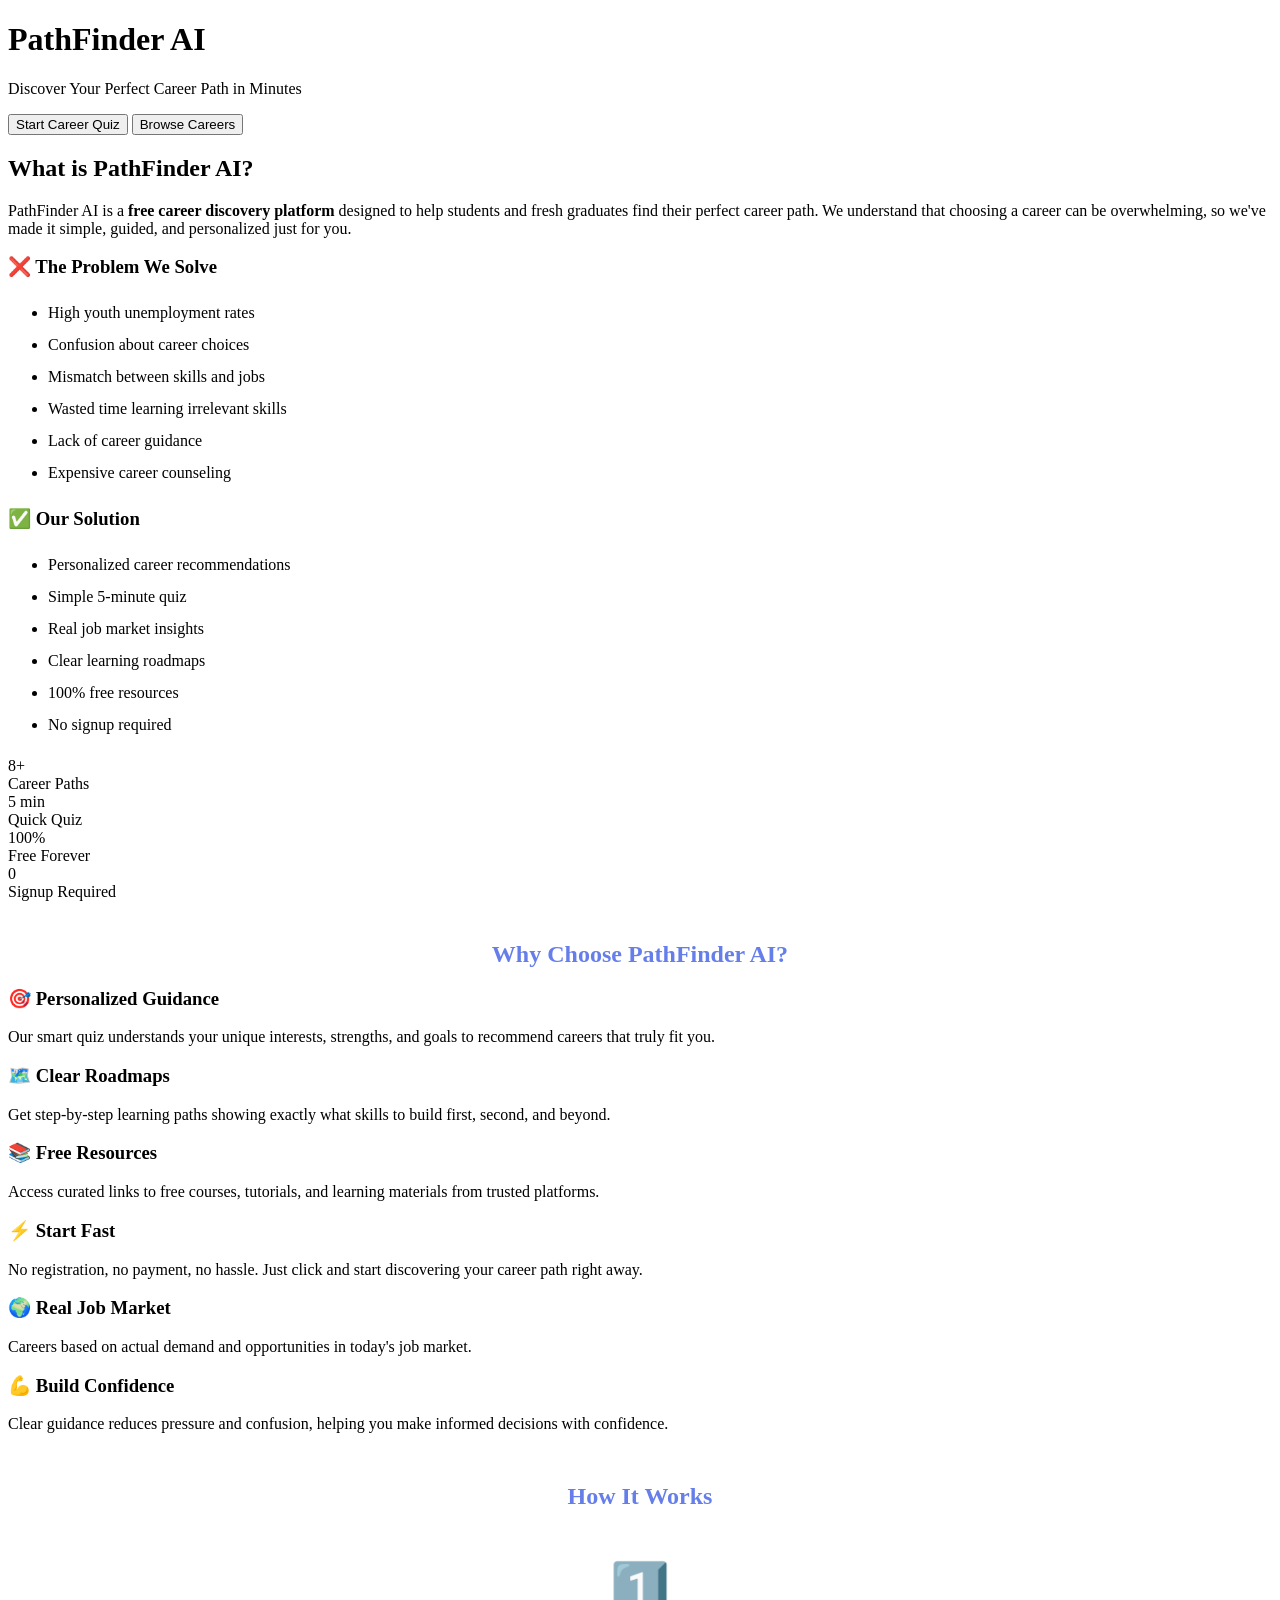
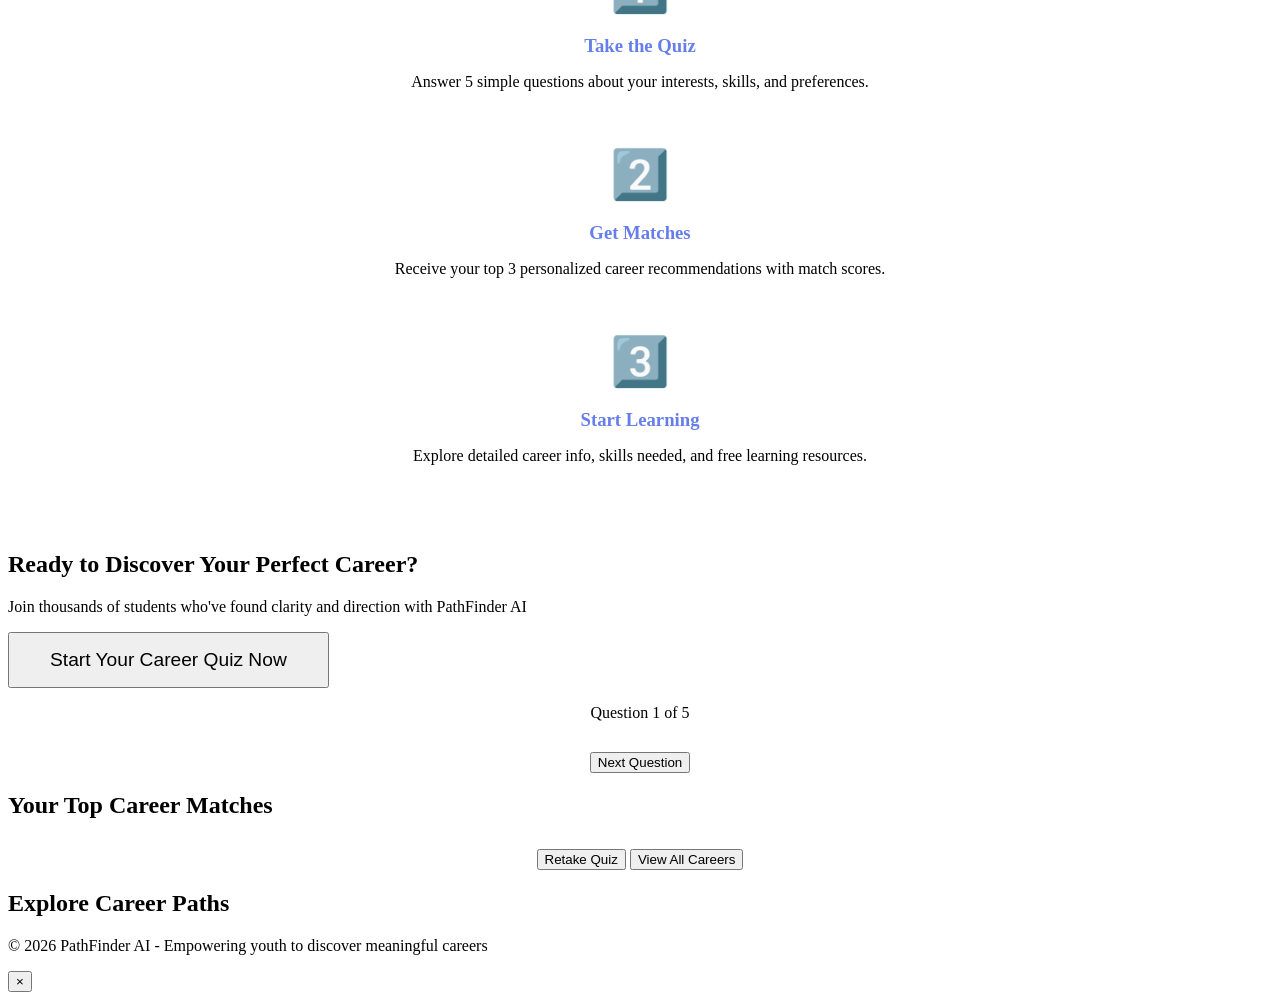
==== thinking-wide.html @ 7feabe83 "feat: add html code from the gitea project thinking-wide" ====
<!DOCTYPE html>
<html lang="en">

<head>
  <meta charset="UTF-8">
  <meta name="viewport" content="width=device-width, initial-scale=1.0">

  <!-- Acme Google Font -->
  <link href="https://fonts.googleapis.com/css2?family=Acme&display=swap" rel="stylesheet">

  <!-- Your CSS -->
  <link rel="stylesheet" type="text/css" href="thinking-wide.css">

  <title>PathFinder AI - Career Discovery</title>
</head>


<body>

  <header>
    <div class="hero">
      <div class="hero-text">
        <h1>PathFinder AI</h1>
        <p class="subtitle">Discover Your Perfect Career Path in Minutes</p>
        <button class="btn" onclick="startQuiz()">Start Career Quiz</button>
        <button class="btn btn-secondary" onclick="showCareers()">Browse Careers</button>
      </div>

      <div class="hero-image">
      </div>
    </div>
  </header>


  <div class="container">
    <!-- Home Section -->
    <div id="homeSection" class="section">
      <!-- About PathFinder AI -->
      <div class="info-section animate-fade">
        <h2> What is PathFinder AI?</h2>
        <p>
          PathFinder AI is a <strong>free career discovery platform</strong> designed to help students and fresh
          graduates
          find their perfect career path. We understand that choosing a career can be overwhelming, so we've made it
          simple, guided, and personalized just for you.
        </p>
      </div>

      <!-- Problem & Solution -->
      <div class="problem-solution animate-fade">
        <div class="problem-box">
          <h3>❌ The Problem We Solve</h3>
          <ul style="line-height: 2;">
            <li>High youth unemployment rates</li>
            <li>Confusion about career choices</li>
            <li>Mismatch between skills and jobs</li>
            <li>Wasted time learning irrelevant skills</li>
            <li>Lack of career guidance</li>
            <li>Expensive career counseling</li>
          </ul>
        </div>
        <div class="solution-box">
          <h3>✅ Our Solution</h3>
          <ul style="line-height: 2;">
            <li>Personalized career recommendations</li>
            <li>Simple 5-minute quiz</li>
            <li>Real job market insights</li>
            <li>Clear learning roadmaps</li>
            <li>100% free resources</li>
            <li>No signup required</li>
          </ul>
        </div>
      </div>

      <!-- Statistics -->
      <div class="stats-grid animate-fade">
        <div class="stat-box">
          <div class="stat-number">8+</div>
          <div class="stat-label">Career Paths</div>
        </div>
        <div class="stat-box">
          <div class="stat-number">5 min</div>
          <div class="stat-label">Quick Quiz</div>
        </div>
        <div class="stat-box">
          <div class="stat-number">100%</div>
          <div class="stat-label">Free Forever</div>
        </div>
        <div class="stat-box">
          <div class="stat-number">0</div>
          <div class="stat-label">Signup Required</div>
        </div>
      </div>

      <!-- Features -->
      <h2 style="margin: 40px 0 20px 0; text-align: center; color: #667eea;">Why Choose PathFinder AI?</h2>
      <div class="grid animate-fade">
        <div class="feature-box">
          <h3>🎯 Personalized Guidance</h3>
          <p>Our smart quiz understands your unique interests, strengths, and goals to recommend careers that truly fit
            you.</p>
        </div>
        <div class="feature-box">
          <h3>🗺️ Clear Roadmaps</h3>
          <p>Get step-by-step learning paths showing exactly what skills to build first, second, and beyond.</p>
        </div>
        <div class="feature-box">
          <h3>📚 Free Resources</h3>
          <p>Access curated links to free courses, tutorials, and learning materials from trusted platforms.</p>
        </div>
        <div class="feature-box">
          <h3>⚡ Start Fast</h3>
          <p>No registration, no payment, no hassle. Just click and start discovering your career path right away.</p>
        </div>
        <div class="feature-box">
          <h3>🌍 Real Job Market</h3>
          <p>Careers based on actual demand and opportunities in today's job market.</p>
        </div>
        <div class="feature-box">
          <h3>💪 Build Confidence</h3>
          <p>Clear guidance reduces pressure and confusion, helping you make informed decisions with confidence.</p>
        </div>
      </div>

      <!-- How It Works -->
      <div style="margin: 50px 0;">
        <h2 style="text-align: center; color: #667eea; margin-bottom: 30px;">How It Works</h2>
        <div class="grid">
          <div style="text-align: center; padding: 20px;">
            <div style="font-size: 3rem; margin-bottom: 15px;">1️⃣</div>
            <h3 style="color: #667eea; margin-bottom: 10px;">Take the Quiz</h3>
            <p>Answer 5 simple questions about your interests, skills, and preferences.</p>
          </div>
          <div style="text-align: center; padding: 20px;">
            <div style="font-size: 3rem; margin-bottom: 15px;">2️⃣</div>
            <h3 style="color: #667eea; margin-bottom: 10px;">Get Matches</h3>
            <p>Receive your top 3 personalized career recommendations with match scores.</p>
          </div>
          <div style="text-align: center; padding: 20px;">
            <div style="font-size: 3rem; margin-bottom: 15px;">3️⃣</div>
            <h3 style="color: #667eea; margin-bottom: 10px;">Start Learning</h3>
            <p>Explore detailed career info, skills needed, and free learning resources.</p>
          </div>
        </div>
      </div>

      <!-- CTA -->
      <div class="cta-box animate-fade">
        <h2>Ready to Discover Your Perfect Career?</h2>
        <p>Join thousands of students who've found clarity and direction with PathFinder AI</p>
        <button class="btn" onclick="startQuiz()" style="font-size: 1.2rem; padding: 15px 40px;">
          Start Your Career Quiz Now
        </button>
      </div>
    </div>

    <!-- Quiz Section -->
    <div id="quizSection" class="section hidden">
      <div class="progress-bar">
        <div class="progress-fill" id="progressBar" style="width: 0%"></div>
      </div>
      <p style="text-align: center; margin-bottom: 20px;">
        Question <span id="currentQ">1</span> of <span id="totalQ">5</span>
      </p>
      <div id="quizContent"></div>
      <div style="text-align: center; margin-top: 30px;">
        <button class="btn" onclick="nextQuestion()">Next Question</button>
      </div>
    </div>

    <!-- Results Section -->
    <div id="resultsSection" class="section hidden">
      <h2>Your Top Career Matches</h2>
      <div id="resultsContent"></div>
      <div style="text-align: center; margin-top: 30px;">
        <button class="btn" onclick="startQuiz()">Retake Quiz</button>
        <button class="btn btn-secondary" onclick="showCareers()">View All Careers</button>
      </div>
    </div>

    <!-- Careers Section -->
    <div id="careersSection" class="section hidden">
      <h2>Explore Career Paths</h2>
      <div id="careersContent" class="grid"></div>
    </div>
  </div>

  <footer>
    <p>&copy; 2026 PathFinder AI - Empowering youth to discover meaningful careers</p>
  </footer>

  <!-- Career Detail Modal -->
  <div id="careerModal" class="modal">
    <div class="modal-content">
      <button class="modal-close" onclick="closeCareerModal()">&times;</button>
      <div id="modalBody"></div>
    </div>
  </div>

  <script src="thinking-wide.js">   </script>
</body>

</html>
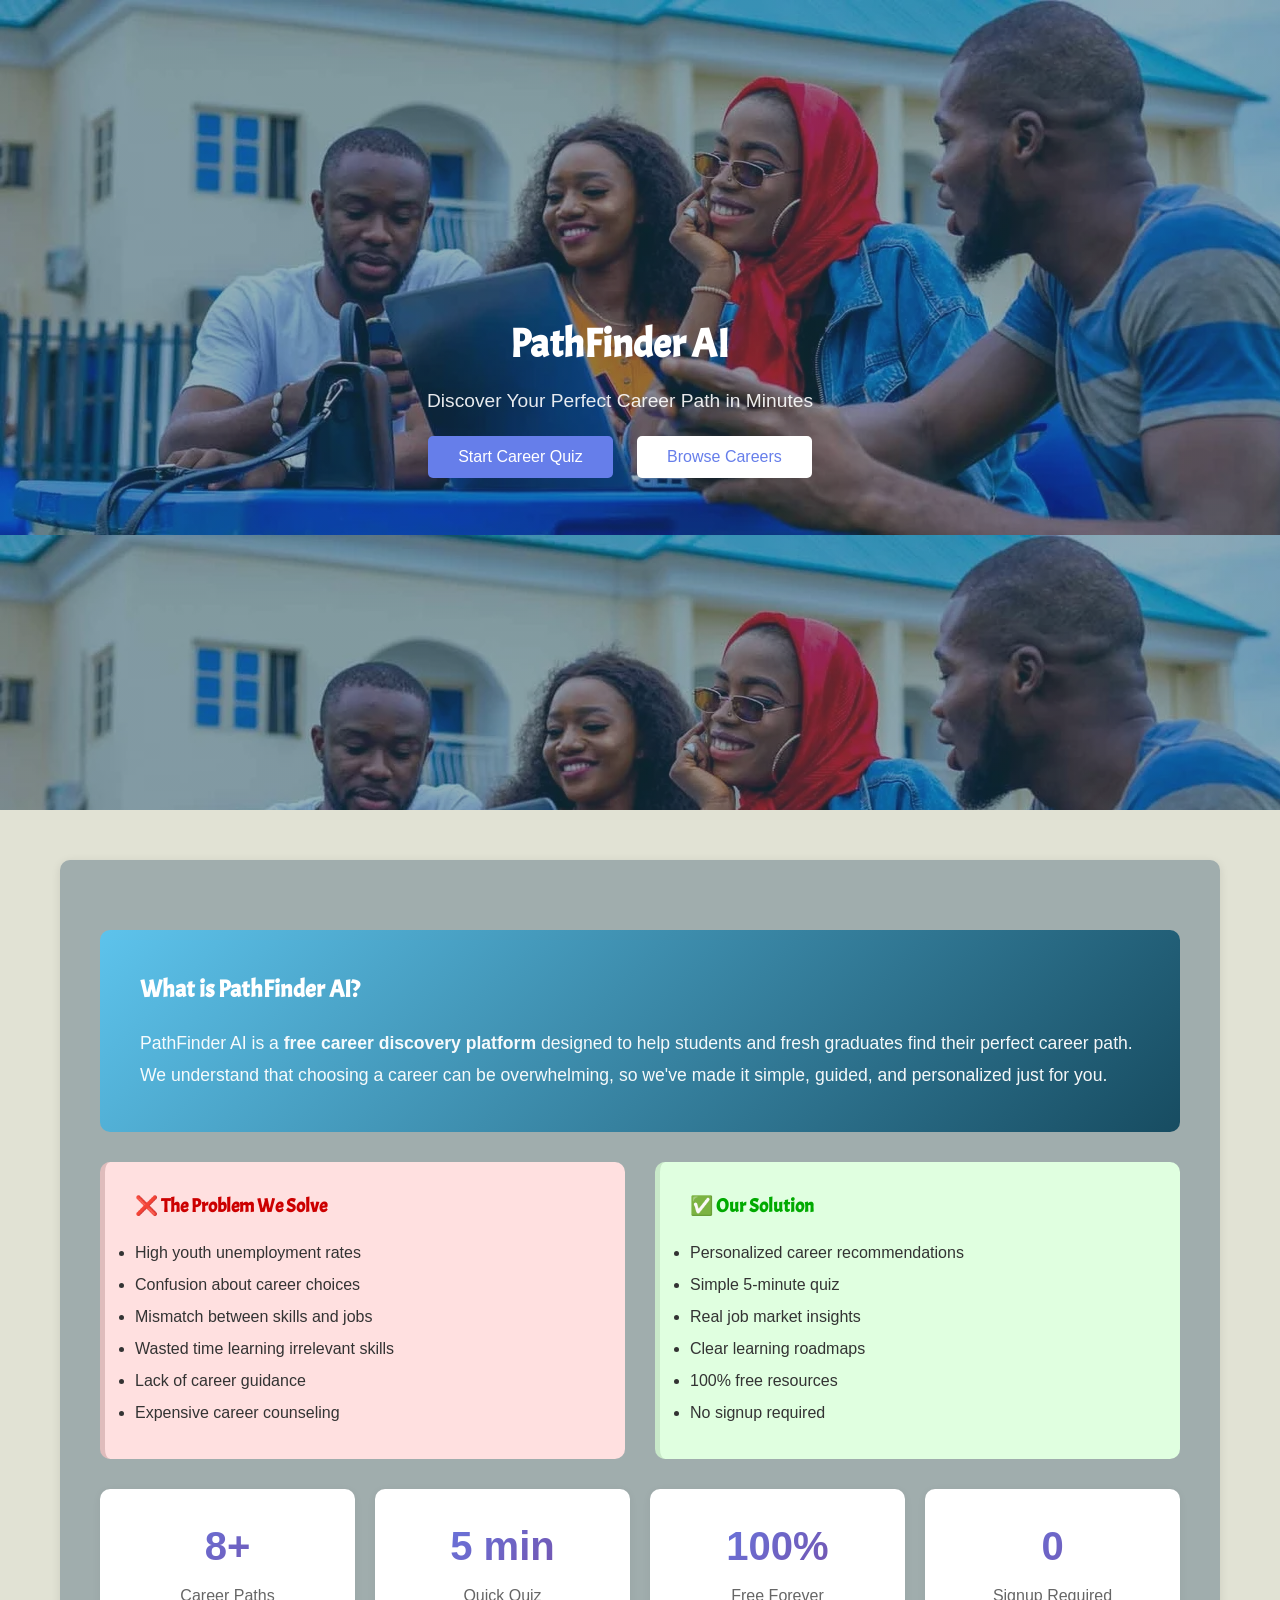
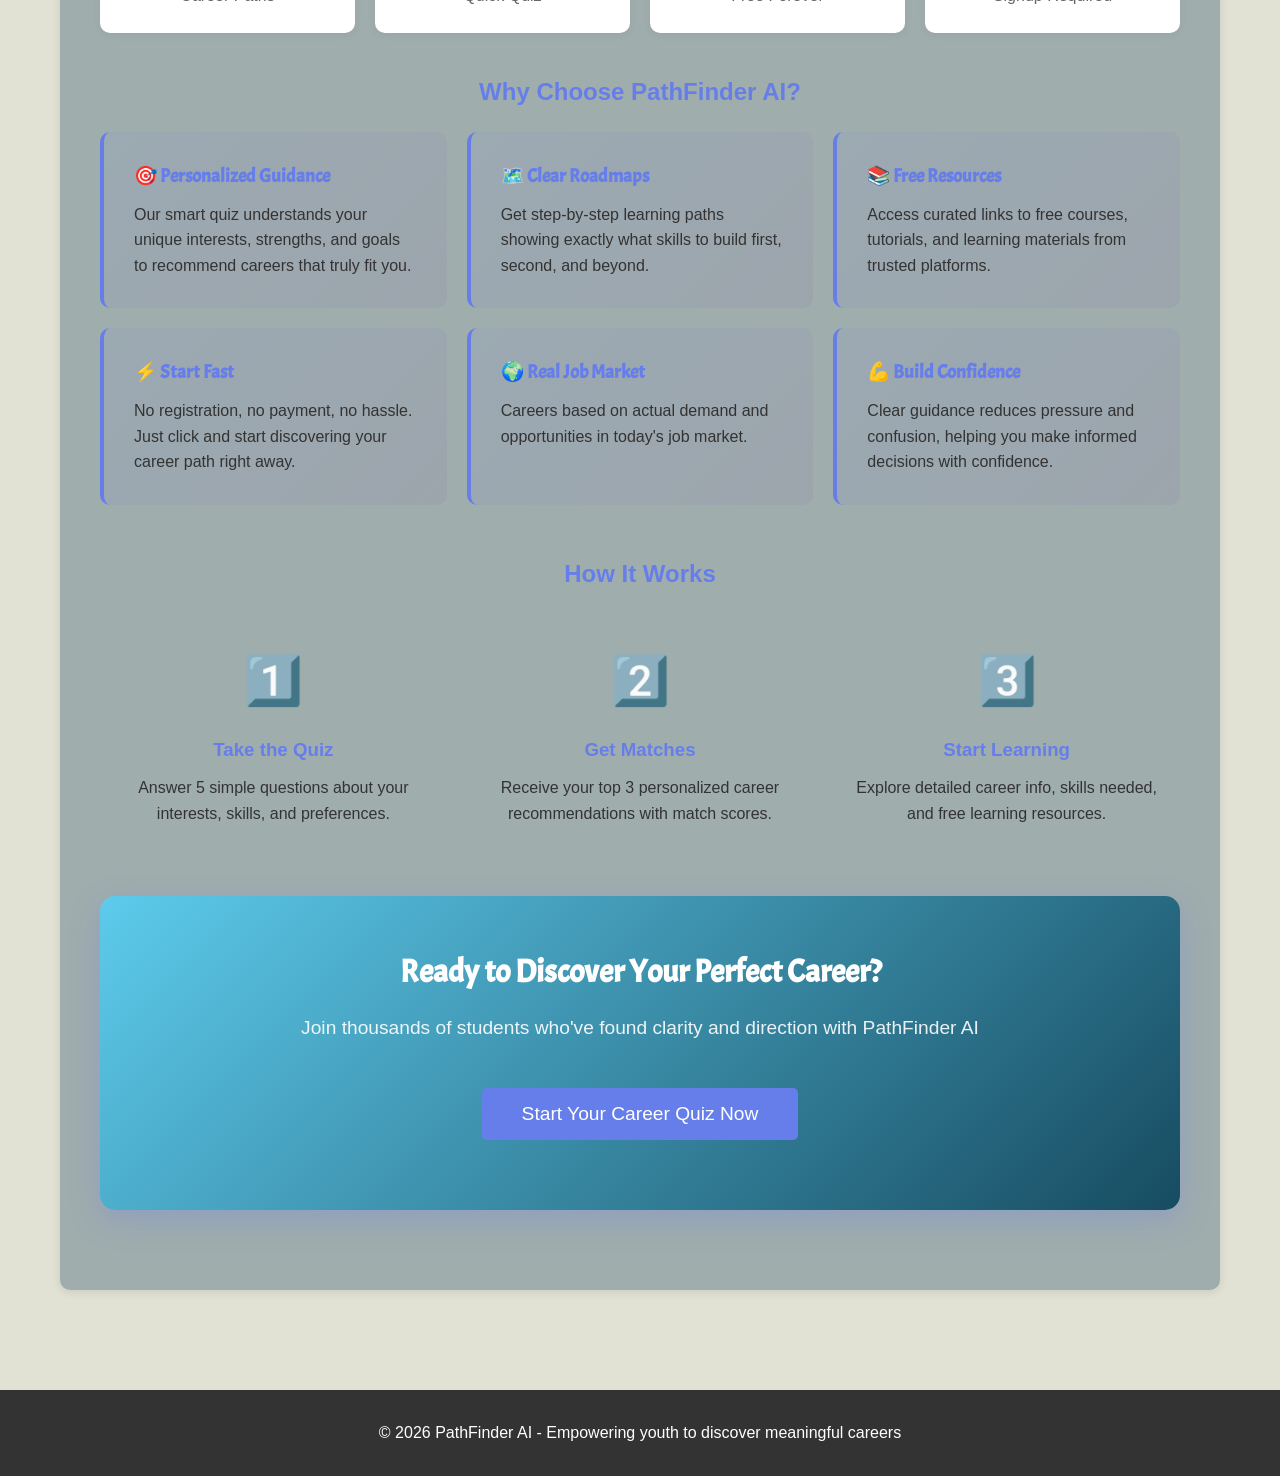
==== commit 308513b2: "add css and html" ====
--- a/thinking-wide.html
+++ b/thinking-wide.html
@@ -26,7 +26,7 @@
         <button class="btn btn-secondary" onclick="showCareers()">Browse Careers</button>
       </div>
 
-      <div class="hero-image">
+      <div class="Careers3.webp">
       </div>
     </div>
   </header>
--- a/thinking-wide.css
+++ b/thinking-wide.css
@@ -0,0 +1,661 @@
+ * {
+   margin: 0;
+   padding: 0;
+   box-sizing: border-box;
+ }
+
+ body {
+   font-family: 'Segoe UI', Tahoma, Geneva, Verdana, sans-serif;
+   line-height: 1.6;
+   color: #333;
+   background: #e1e2d4;
+ }
+
+ .container {
+   max-width: 1200px;
+   margin: 0 auto;
+   padding: 20px;
+ }
+
+header {
+  background-image:   linear-gradient(
+    rgba(23, 76, 97, 0.45),
+    rgba(23, 76, 97, 0.45)
+  ),url(assets/Careers3.webp);
+  color: white;
+  position: relative;
+  overflow: hidden;
+  min-height: 90vh;          /* makes it tall like a hero */
+  padding: 40px 20px;
+  display: flex;
+  align-items: center;       /* vertical centering */
+  justify-content: center;   /* horizontal centering */
+  text-align: center;
+}
+
+
+
+.hero {
+  display: flex;
+  align-items: center;
+  justify-content: space-between;
+  gap: 40px;
+  max-width: 1200px;
+  margin: auto;
+}
+
+.hero-text {
+  color: white;
+  flex: 1;
+}
+
+.hero-image img {
+  max-width: 100%;
+  height: auto;
+}
+
+
+ h1 {
+   font-family: 'Acme', sans-serif;
+   font-size: 2.5rem;
+   margin-bottom: 10px;
+ }
+
+ .subtitle {
+   font-size: 1.2rem;
+   opacity: 0.9;
+ }
+
+ .btn {
+   display: inline-block;
+   padding: 12px 30px;
+   background: #667eea;
+   color: white;
+   border: none;
+   border-radius: 5px;
+   font-size: 1rem;
+   cursor: pointer;
+   margin: 20px 10px;
+   transition: all 0.3s;
+ }
+
+ .btn:hover {
+   background: #764ba2;
+   transform: translateY(-2px);
+ }
+
+ .btn-secondary {
+   background: white;
+   color: #667eea;
+ }
+
+ .btn-secondary:hover {
+   background: #f0f0f0;
+ }
+
+ .section {
+   background: rgb(160, 173, 173);
+   margin: 30px 0;
+   padding: 40px;
+   border-radius: 10px;
+   box-shadow: 0 2px 10px rgba(0, 0, 0, 0.1);
+ }
+
+ .hidden {
+   display: none;
+ }
+
+ .question {
+   margin-bottom: 30px;
+ }
+
+ .question h3 {
+   font-family: 'Acme', sans-serif;
+   margin-bottom: 20px;
+   color: #667eea;
+ }
+
+ .options {
+   display: grid;
+   gap: 15px;
+ }
+
+ .option {
+   padding: 15px;
+   border: 2px solid #ddd;
+   border-radius: 8px;
+   cursor: pointer;
+   transition: all 0.3s;
+ }
+
+ .option:hover {
+   border-color: #667eea;
+   background: #f8f9ff;
+ }
+
+ .option.selected {
+   border-color: #667eea;
+   background: #667eea;
+   color: white;
+ }
+
+ .progress-bar {
+   width: 100%;
+   height: 8px;
+   background: #e0e0e0;
+   border-radius: 10px;
+   margin-bottom: 20px;
+ }
+
+ .progress-fill {
+   height: 100%;
+   background: linear-gradient(90deg, #667eea 0%, #764ba2 100%);
+   border-radius: 10px;
+   transition: width 0.3s;
+ }
+
+ .career-card {
+   background: rgb(230, 226, 226);
+   border: 2px solid #e0e0e0;
+   border-radius: 10px;
+   padding: 25px;
+   margin-bottom: 20px;
+   transition: all 0.3s;
+ }
+
+ .career-card:hover {
+   border-color: #667eea;
+   box-shadow: 0 5px 15px rgba(0, 0, 0, 0.1);
+ }
+
+ .career-icon {
+   font-size: 3rem;
+   margin-bottom: 15px;
+ }
+
+ .career-title {
+   font-family: 'Acme', sans-serif;
+   color: #667eea;
+   margin-bottom: 10px;
+ }
+
+ .match-score {
+   display: inline-block;
+   background: linear-gradient(135deg, #667eea 0%, #764ba2 100%);
+   color: white;
+   padding: 5px 15px;
+   border-radius: 20px;
+   font-weight: bold;
+   margin-bottom: 15px;
+ }
+
+ .skills {
+   display: flex;
+   flex-wrap: wrap;
+   gap: 10px;
+   margin-top: 15px;
+ }
+
+ .skill-tag {
+   background: #f0f0f0;
+   padding: 5px 12px;
+   border-radius: 15px;
+   font-size: 0.9rem;
+ }
+
+ .grid {
+   display: grid;
+   grid-template-columns: repeat(auto-fit, minmax(300px, 1fr));
+   gap: 20px;
+ }
+
+ .feature-box {
+   background: linear-gradient(135deg, #667eea15 0%, #764ba215 100%);
+   padding: 30px;
+   border-radius: 10px;
+   border-left: 4px solid #667eea;
+   transition: all 0.3s;
+ }
+
+ .feature-box:hover {
+   transform: translateY(-5px);
+   box-shadow: 0 10px 25px rgba(0, 0, 0, 0.1);
+ }
+
+ .feature-box h3 {
+   font-family: 'Acme', sans-serif;
+   color: #667eea;
+   margin-bottom: 10px;
+ }
+
+ .stats-grid {
+   display: grid;
+   grid-template-columns: repeat(auto-fit, minmax(200px, 1fr));
+   gap: 20px;
+   margin: 30px 0;
+ }
+
+ .stat-box {
+   text-align: center;
+   padding: 25px;
+   background: white;
+   border-radius: 10px;
+   box-shadow: 0 2px 10px rgba(0, 0, 0, 0.05);
+   transition: all 0.3s;
+ }
+
+ .stat-box:hover {
+   transform: scale(1.05);
+   box-shadow: 0 5px 20px rgba(102, 126, 234, 0.2);
+ }
+
+ .stat-number {
+   font-size: 2.5rem;
+   font-weight: bold;
+   background: linear-gradient(135deg, #667eea 0%, #764ba2 100%);
+   -webkit-background-clip: text;
+   -webkit-text-fill-color: transparent;
+   background-clip: text;
+ }
+
+ .stat-label {
+   color: #666;
+   margin-top: 5px;
+ }
+
+ .info-section {
+   background: linear-gradient(135deg, #5dc3ec 0%, #174c61 100%);
+   color: white;
+   padding: 40px;
+   border-radius: 10px;
+   margin: 30px 0;
+ }
+
+ .info-section h2 {
+   font-family: 'Acme', sans-serif;
+   margin-bottom: 20px;
+ }
+
+ .info-section p {
+   font-size: 1.1rem;
+   line-height: 1.8;
+   opacity: 0.95;
+ }
+
+ .problem-solution {
+   display: grid;
+   grid-template-columns: 1fr 1fr;
+   gap: 30px;
+   margin: 30px 0;
+ }
+
+ .problem-box,
+ .solution-box {
+   padding: 30px;
+   border-radius: 10px;
+ }
+
+ .problem-box {
+   background: #ffe0e0;
+   border-left: 5px solid #dfbcbc;
+ }
+
+ .solution-box {
+   background: #e0ffe0;
+   border-left: 5px solid #c9e9c9;
+ }
+
+ .problem-box h3 {
+   font-family: 'Acme', sans-serif;
+   color: #cc0000;
+   margin-bottom: 15px;
+ }
+
+ .solution-box h3 {
+   font-family: 'Acme', sans-serif;
+   color: #00aa00;
+   margin-bottom: 15px;
+ }
+
+ .cta-box {
+   background: linear-gradient(135deg, #5dcbec 0%, #174c61 100%);
+   padding: 50px;
+   border-radius: 15px;
+   text-align: center;
+   color: white;
+   margin: 40px 0;
+   box-shadow: 0 10px 30px rgba(102, 126, 234, 0.3);
+ }
+
+ .cta-box h2 {
+   font-family: 'Acme', sans-serif;
+   font-size: 2rem;
+   margin-bottom: 15px;
+ }
+
+ .cta-box p {
+   font-size: 1.2rem;
+   margin-bottom: 25px;
+   opacity: 0.9;
+ }
+
+ .resource-section {
+   margin-top: 30px;
+   padding: 25px;
+   background: #f8f9ff;
+   border-radius: 10px;
+   border-left: 4px solid #667eea;
+ }
+
+ .resource-section h4 {
+   font-family: 'Acme', sans-serif;
+   color: #667eea;
+   margin-bottom: 15px;
+   font-size: 1.3rem;
+ }
+
+ .resource-list {
+   display: grid;
+   gap: 12px;
+ }
+
+ .resource-item {
+   display: flex;
+   align-items: center;
+   justify-content: space-between;
+   padding: 12px 15px;
+   background: white;
+   border-radius: 8px;
+   text-decoration: none;
+   color: #333;
+   transition: all 0.3s;
+   border: 1px solid #e0e0e0;
+ }
+
+ .resource-item:hover {
+   border-color: #667eea;
+   background: #667eea;
+   color: white;
+   transform: translateX(5px);
+   box-shadow: 0 3px 10px rgba(102, 126, 234, 0.2);
+ }
+
+ .resource-name {
+   font-weight: 600;
+   display: flex;
+   align-items: center;
+   gap: 10px;
+ }
+
+ .resource-type {
+   font-size: 0.85rem;
+   padding: 4px 10px;
+   background: #e0e0e0;
+   border-radius: 12px;
+   transition: all 0.3s;
+ }
+
+ .resource-item:hover .resource-type {
+   background: rgba(255, 255, 255, 0.3);
+   color: white;
+ }
+
+ .roadmap-section {
+   margin-top: 30px;
+ }
+
+ .roadmap-section h4 {
+   font-family: 'Acme', sans-serif;
+   color: #667eea;
+   margin-bottom: 20px;
+   font-size: 1.3rem;
+ }
+
+ .roadmap-step {
+   position: relative;
+   padding: 20px;
+   margin-bottom: 20px;
+   background: white;
+   border-radius: 10px;
+   border-left: 4px solid #667eea;
+   transition: all 0.3s;
+ }
+
+ .roadmap-step:hover {
+   transform: translateX(5px);
+   box-shadow: 0 5px 15px rgba(0, 0, 0, 0.1);
+ }
+
+ .step-number {
+   display: inline-block;
+   background: linear-gradient(135deg, #667eea 0%, #764ba2 100%);
+   color: white;
+   width: 32px;
+   height: 32px;
+   border-radius: 50%;
+   text-align: center;
+   line-height: 32px;
+   font-weight: bold;
+   margin-right: 10px;
+ }
+
+ .step-header {
+   display: flex;
+   align-items: center;
+   margin-bottom: 10px;
+ }
+
+ .step-title {
+   font-size: 1.1rem;
+   font-weight: 600;
+   color: #333;
+   flex: 1;
+ }
+
+ .step-duration {
+   background: #e8f5e9;
+   color: #2e7d32;
+   padding: 4px 12px;
+   border-radius: 12px;
+   font-size: 0.85rem;
+   font-weight: 600;
+ }
+
+ .step-description {
+   color: #666;
+   margin-bottom: 15px;
+   line-height: 1.6;
+ }
+
+ .step-resource {
+   display: flex;
+   align-items: center;
+   gap: 10px;
+ }
+
+ .step-resource-link {
+   display: inline-flex;
+   align-items: center;
+   gap: 8px;
+   padding: 8px 16px;
+   background: linear-gradient(135deg, #667eea 0%, #764ba2 100%);
+   color: white;
+   text-decoration: none;
+   border-radius: 6px;
+   font-size: 0.9rem;
+   font-weight: 600;
+   transition: all 0.3s;
+ }
+
+ .step-resource-link:hover {
+   transform: translateY(-2px);
+   box-shadow: 0 5px 15px rgba(102, 126, 234, 0.3);
+ }
+
+ .modal {
+   display: none;
+   position: fixed;
+   top: 0;
+   left: 0;
+   width: 100%;
+   height: 100%;
+   background: rgba(0, 0, 0, 0.7);
+   z-index: 1000;
+   animation: fadeIn 0.3s;
+ }
+
+ .modal.show {
+   display: flex;
+   align-items: center;
+   justify-content: center;
+ }
+
+ .modal-content {
+   background: white;
+   padding: 40px;
+   border-radius: 15px;
+   max-width: 600px;
+   max-height: 80vh;
+   overflow-y: auto;
+   position: relative;
+   animation: slideUp 0.4s;
+ }
+
+ @keyframes slideUp {
+   from {
+     transform: translateY(50px);
+     opacity: 0;
+   }
+
+   to {
+     transform: translateY(0);
+     opacity: 1;
+   }
+ }
+
+ .modal-close {
+   position: absolute;
+   top: 15px;
+   right: 15px;
+   background: #f0f0f0;
+   border: none;
+   width: 35px;
+   height: 35px;
+   border-radius: 50%;
+   font-size: 1.5rem;
+   cursor: pointer;
+   transition: all 0.3s;
+ }
+
+ .modal-close:hover {
+   background: #667eea;
+   color: white;
+   transform: rotate(90deg);
+ }
+
+ footer {
+   text-align: center;
+   padding: 30px;
+   background: #333;
+   color: white;
+   margin-top: 50px;
+ }
+
+ @keyframes fadeIn {
+   from {
+     opacity: 0;
+     transform: translateY(20px);
+   }
+
+   to {
+     opacity: 1;
+     transform: translateY(0);
+   }
+ }
+
+ .animate-fade {
+   animation: fadeIn 0.6s ease-out;
+ }
+
+/* Stars and Shooting Stars Animation */
+.stars {
+  width: 1px;
+  height: 1px;
+  position: absolute;
+  background: white;
+  box-shadow: 2vw 5vh 2px white, 10vw 8vh 2px white, 15vw 15vh 1px white,
+    22vw 22vh 1px white, 28vw 12vh 2px white, 32vw 32vh 1px white,
+    38vw 18vh 2px white, 42vw 35vh 1px white, 48vw 25vh 2px white,
+    53vw 42vh 1px white, 58vw 15vh 2px white, 63vw 38vh 1px white,
+    68vw 28vh 2px white, 73vw 45vh 1px white, 78vw 32vh 2px white,
+    83vw 48vh 1px white, 88vw 20vh 2px white, 93vw 52vh 1px white,
+    98vw 35vh 2px white, 5vw 60vh 1px white, 12vw 65vh 2px white,
+    18vw 72vh 1px white, 25vw 78vh 2px white, 30vw 85vh 1px white,
+    35vw 68vh 2px white, 40vw 82vh 1px white, 45vw 92vh 2px white,
+    50vw 75vh 1px white, 55vw 88vh 2px white, 60vw 95vh 1px white,
+    65vw 72vh 2px white, 70vw 85vh 1px white, 75vw 78vh 2px white,
+    80vw 92vh 1px white, 85vw 82vh 2px white, 90vw 88vh 1px white,
+    95vw 75vh 2px white;
+  animation: twinkle 8s infinite linear;
+}
+
+.stars::after {
+  content: "";
+  position: absolute;
+  width: 1px;
+  height: 1px;
+  background: white;
+  box-shadow: 8vw 12vh 2px white, 16vw 18vh 1px white, 24vw 25vh 2px white,
+    33vw 15vh 1px white, 41vw 28vh 2px white, 49vw 35vh 1px white,
+    57vw 22vh 2px white, 65vw 42vh 1px white, 73vw 28vh 2px white,
+    81vw 48vh 1px white, 89vw 32vh 2px white, 97vw 45vh 1px white,
+    3vw 68vh 2px white, 11vw 75vh 1px white, 19vw 82vh 2px white,
+    27vw 88vh 1px white, 35vw 72vh 2px white, 43vw 85vh 1px white,
+    51vw 92vh 2px white, 59vw 78vh 1px white;
+  animation: twinkle 6s infinite linear reverse;
+}
+
+.shooting-star {
+  position: absolute;
+  width: 100px;
+  height: 2px;
+  background: linear-gradient(90deg, white, transparent);
+  animation: shoot 3s infinite ease-in;
+}
+
+.shooting-star:nth-child(2) { top: 20%; left: -100px; animation-delay: 0s; }
+.shooting-star:nth-child(3) { top: 35%; left: -100px; animation-delay: 1s; }
+.shooting-star:nth-child(4) { top: 50%; left: -100px; animation-delay: 2s; }
+.shooting-star:nth-child(5) { top: 65%; left: -100px; animation-delay: 0.5s; }
+.shooting-star:nth-child(6) { top: 80%; left: -100px; animation-delay: 1.5s; }
+.shooting-star:nth-child(7) { top: 10%; left: -100px; animation-delay: 2.5s; }
+
+@keyframes twinkle {
+  0%, 100% { opacity: 0.8; }
+  50% { opacity: 0.4; }
+}
+
+@keyframes shoot {
+  0% {
+    transform: translateX(0) translateY(0) rotate(25deg);
+    opacity: 1;
+  }
+  100% {
+    transform: translateX(120vw) translateY(50vh) rotate(25deg);
+    opacity: 0;
+  }
+}
+
+ @media (max-width: 768px) {
+   h1 {
+     font-size: 2rem;
+   }
+
+   .grid {
+     grid-template-columns: 1fr;
+   }
+
+   .problem-solution {
+     grid-template-columns: 1fr;
+   }
+ }
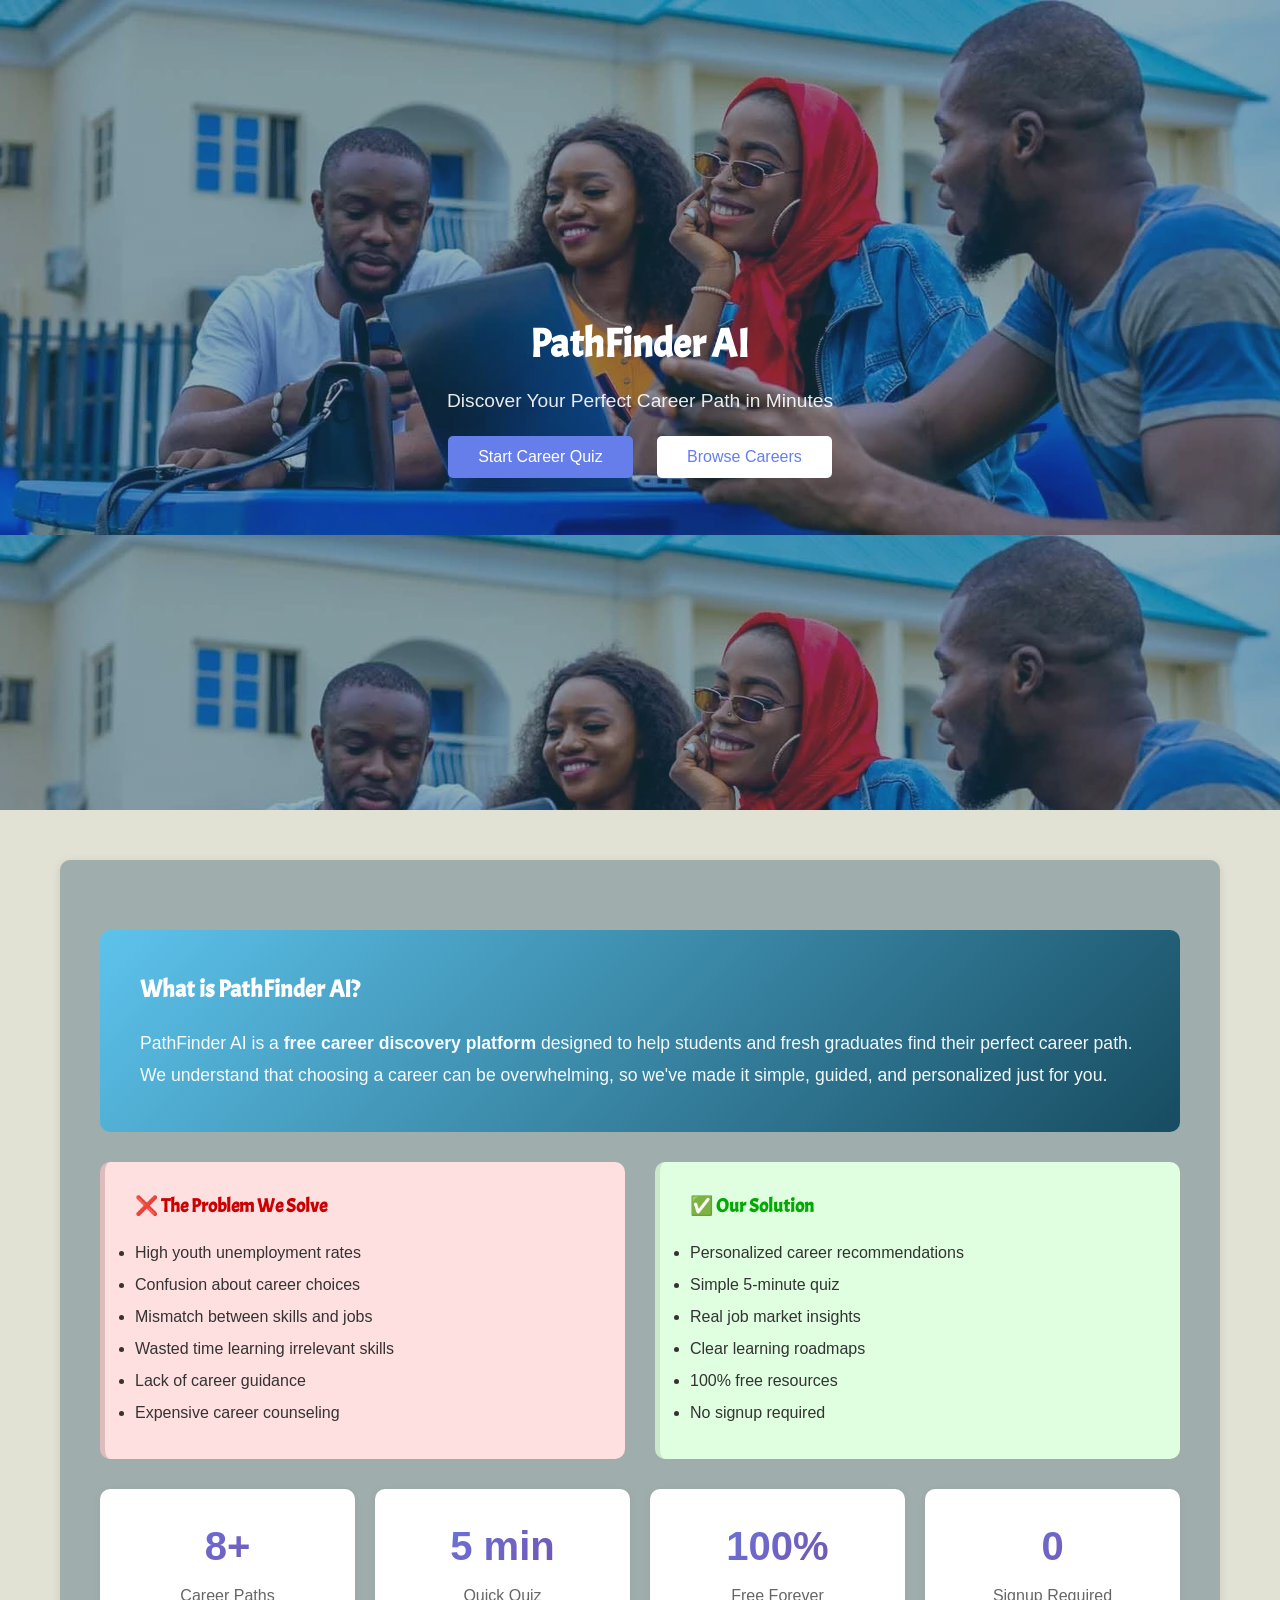
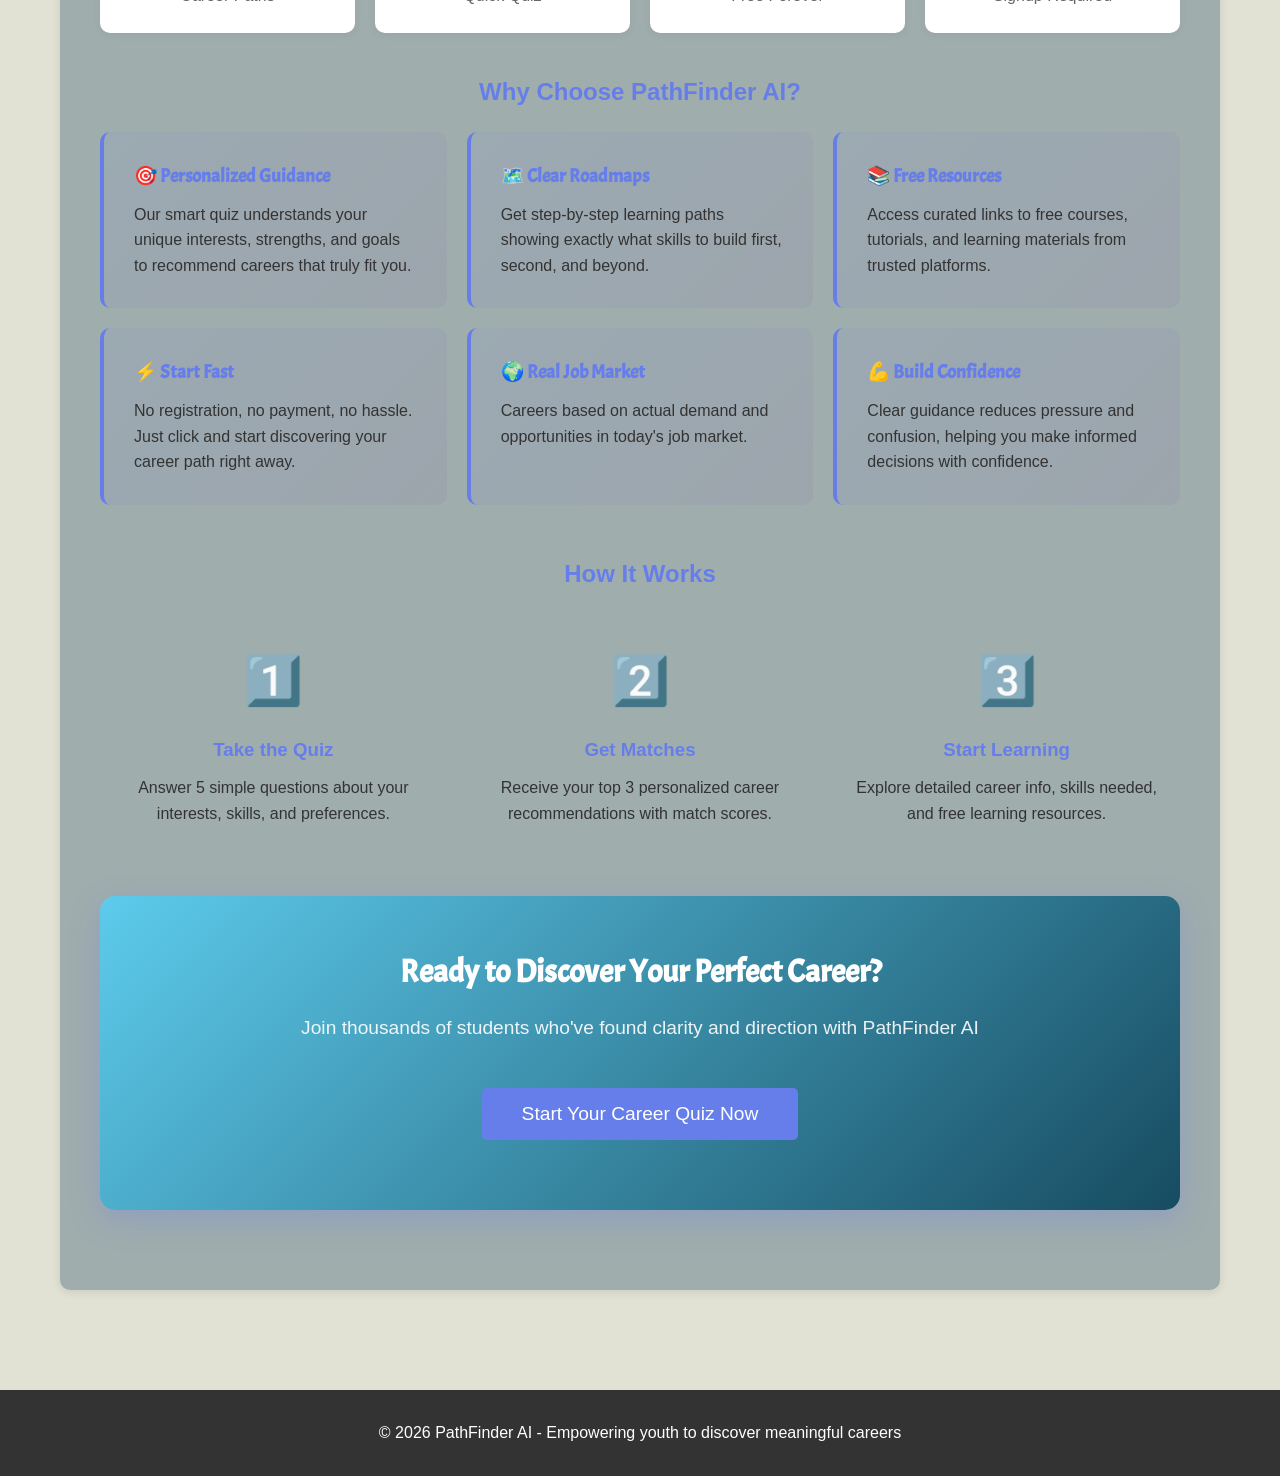
==== commit 207060f1: "refactor: removed the missplaces hero section image" ====
--- a/thinking-wide.html
+++ b/thinking-wide.html
@@ -2,202 +2,207 @@
 <html lang="en">
 
 <head>
-  <meta charset="UTF-8">
-  <meta name="viewport" content="width=device-width, initial-scale=1.0">
-
-  <!-- Acme Google Font -->
-  <link href="https://fonts.googleapis.com/css2?family=Acme&display=swap" rel="stylesheet">
-
-  <!-- Your CSS -->
-  <link rel="stylesheet" type="text/css" href="thinking-wide.css">
-
-  <title>PathFinder AI - Career Discovery</title>
+    <meta charset="UTF-8">
+    <meta name="viewport" content="width=device-width, initial-scale=1.0">
+
+    <!-- Acme Google Font -->
+    <link href="https://fonts.googleapis.com/css2?family=Acme&display=swap" rel="stylesheet">
+
+    <!-- Your CSS -->
+    <link rel="stylesheet" type="text/css" href="thinking-wide.css">
+
+    <title>PathFinder AI - Career Discovery</title>
 </head>
 
 
 <body>
 
-  <header>
-    <div class="hero">
-      <div class="hero-text">
-        <h1>PathFinder AI</h1>
-        <p class="subtitle">Discover Your Perfect Career Path in Minutes</p>
-        <button class="btn" onclick="startQuiz()">Start Career Quiz</button>
-        <button class="btn btn-secondary" onclick="showCareers()">Browse Careers</button>
-      </div>
-
-      <div class="Careers3.webp">
-      </div>
+    <header>
+        <div class="hero">
+            <div class="hero-text">
+                <h1>PathFinder AI</h1>
+                <p class="subtitle">Discover Your Perfect Career Path in Minutes</p>
+                <button class="btn" onclick="startQuiz()">Start Career Quiz</button>
+                <button class="btn btn-secondary" onclick="showCareers()">Browse Careers</button>
+            </div>
+        </div>
+    </header>
+
+
+
+    <div class="container">
+        <!-- Home Section -->
+        <div id="homeSection" class="section">
+            <!-- About PathFinder AI -->
+            <div class="info-section animate-fade">
+                <h2> What is PathFinder AI?</h2>
+                <p>
+                    PathFinder AI is a <strong>free career discovery platform</strong> designed to help students and
+                    fresh
+                    graduates
+                    find their perfect career path. We understand that choosing a career can be overwhelming, so we've
+                    made it
+                    simple, guided, and personalized just for you.
+                </p>
+            </div>
+
+            <!-- Problem & Solution -->
+            <div class="problem-solution animate-fade">
+                <div class="problem-box">
+                    <h3>❌ The Problem We Solve</h3>
+                    <ul style="line-height: 2;">
+                        <li>High youth unemployment rates</li>
+                        <li>Confusion about career choices</li>
+                        <li>Mismatch between skills and jobs</li>
+                        <li>Wasted time learning irrelevant skills</li>
+                        <li>Lack of career guidance</li>
+                        <li>Expensive career counseling</li>
+                    </ul>
+                </div>
+                <div class="solution-box">
+                    <h3>✅ Our Solution</h3>
+                    <ul style="line-height: 2;">
+                        <li>Personalized career recommendations</li>
+                        <li>Simple 5-minute quiz</li>
+                        <li>Real job market insights</li>
+                        <li>Clear learning roadmaps</li>
+                        <li>100% free resources</li>
+                        <li>No signup required</li>
+                    </ul>
+                </div>
+            </div>
+
+            <!-- Statistics -->
+            <div class="stats-grid animate-fade">
+                <div class="stat-box">
+                    <div class="stat-number">8+</div>
+                    <div class="stat-label">Career Paths</div>
+                </div>
+                <div class="stat-box">
+                    <div class="stat-number">5 min</div>
+                    <div class="stat-label">Quick Quiz</div>
+                </div>
+                <div class="stat-box">
+                    <div class="stat-number">100%</div>
+                    <div class="stat-label">Free Forever</div>
+                </div>
+                <div class="stat-box">
+                    <div class="stat-number">0</div>
+                    <div class="stat-label">Signup Required</div>
+                </div>
+            </div>
+
+            <!-- Features -->
+            <h2 style="margin: 40px 0 20px 0; text-align: center; color: #667eea;">Why Choose PathFinder AI?</h2>
+            <div class="grid animate-fade">
+                <div class="feature-box">
+                    <h3>🎯 Personalized Guidance</h3>
+                    <p>Our smart quiz understands your unique interests, strengths, and goals to recommend careers that
+                        truly fit
+                        you.</p>
+                </div>
+                <div class="feature-box">
+                    <h3>🗺️ Clear Roadmaps</h3>
+                    <p>Get step-by-step learning paths showing exactly what skills to build first, second, and beyond.
+                    </p>
+                </div>
+                <div class="feature-box">
+                    <h3>📚 Free Resources</h3>
+                    <p>Access curated links to free courses, tutorials, and learning materials from trusted platforms.
+                    </p>
+                </div>
+                <div class="feature-box">
+                    <h3>⚡ Start Fast</h3>
+                    <p>No registration, no payment, no hassle. Just click and start discovering your career path right
+                        away.</p>
+                </div>
+                <div class="feature-box">
+                    <h3>🌍 Real Job Market</h3>
+                    <p>Careers based on actual demand and opportunities in today's job market.</p>
+                </div>
+                <div class="feature-box">
+                    <h3>💪 Build Confidence</h3>
+                    <p>Clear guidance reduces pressure and confusion, helping you make informed decisions with
+                        confidence.</p>
+                </div>
+            </div>
+
+            <!-- How It Works -->
+            <div style="margin: 50px 0;">
+                <h2 style="text-align: center; color: #667eea; margin-bottom: 30px;">How It Works</h2>
+                <div class="grid">
+                    <div style="text-align: center; padding: 20px;">
+                        <div style="font-size: 3rem; margin-bottom: 15px;">1️⃣</div>
+                        <h3 style="color: #667eea; margin-bottom: 10px;">Take the Quiz</h3>
+                        <p>Answer 5 simple questions about your interests, skills, and preferences.</p>
+                    </div>
+                    <div style="text-align: center; padding: 20px;">
+                        <div style="font-size: 3rem; margin-bottom: 15px;">2️⃣</div>
+                        <h3 style="color: #667eea; margin-bottom: 10px;">Get Matches</h3>
+                        <p>Receive your top 3 personalized career recommendations with match scores.</p>
+                    </div>
+                    <div style="text-align: center; padding: 20px;">
+                        <div style="font-size: 3rem; margin-bottom: 15px;">3️⃣</div>
+                        <h3 style="color: #667eea; margin-bottom: 10px;">Start Learning</h3>
+                        <p>Explore detailed career info, skills needed, and free learning resources.</p>
+                    </div>
+                </div>
+            </div>
+
+            <!-- CTA -->
+            <div class="cta-box animate-fade">
+                <h2>Ready to Discover Your Perfect Career?</h2>
+                <p>Join thousands of students who've found clarity and direction with PathFinder AI</p>
+                <button class="btn" onclick="startQuiz()" style="font-size: 1.2rem; padding: 15px 40px;">
+                    Start Your Career Quiz Now
+                </button>
+            </div>
+        </div>
+
+        <!-- Quiz Section -->
+        <div id="quizSection" class="section hidden">
+            <div class="progress-bar">
+                <div class="progress-fill" id="progressBar" style="width: 0%"></div>
+            </div>
+            <p style="text-align: center; margin-bottom: 20px;">
+                Question <span id="currentQ">1</span> of <span id="totalQ">5</span>
+            </p>
+            <div id="quizContent"></div>
+            <div style="text-align: center; margin-top: 30px;">
+                <button class="btn" onclick="nextQuestion()">Next Question</button>
+            </div>
+        </div>
+
+        <!-- Results Section -->
+        <div id="resultsSection" class="section hidden">
+            <h2>Your Top Career Matches</h2>
+            <div id="resultsContent"></div>
+            <div style="text-align: center; margin-top: 30px;">
+                <button class="btn" onclick="startQuiz()">Retake Quiz</button>
+                <button class="btn btn-secondary" onclick="showCareers()">View All Careers</button>
+            </div>
+        </div>
+
+        <!-- Careers Section -->
+        <div id="careersSection" class="section hidden">
+            <h2>Explore Career Paths</h2>
+            <div id="careersContent" class="grid"></div>
+        </div>
     </div>
-  </header>
-
-
-  <div class="container">
-    <!-- Home Section -->
-    <div id="homeSection" class="section">
-      <!-- About PathFinder AI -->
-      <div class="info-section animate-fade">
-        <h2> What is PathFinder AI?</h2>
-        <p>
-          PathFinder AI is a <strong>free career discovery platform</strong> designed to help students and fresh
-          graduates
-          find their perfect career path. We understand that choosing a career can be overwhelming, so we've made it
-          simple, guided, and personalized just for you.
-        </p>
-      </div>
-
-      <!-- Problem & Solution -->
-      <div class="problem-solution animate-fade">
-        <div class="problem-box">
-          <h3>❌ The Problem We Solve</h3>
-          <ul style="line-height: 2;">
-            <li>High youth unemployment rates</li>
-            <li>Confusion about career choices</li>
-            <li>Mismatch between skills and jobs</li>
-            <li>Wasted time learning irrelevant skills</li>
-            <li>Lack of career guidance</li>
-            <li>Expensive career counseling</li>
-          </ul>
-        </div>
-        <div class="solution-box">
-          <h3>✅ Our Solution</h3>
-          <ul style="line-height: 2;">
-            <li>Personalized career recommendations</li>
-            <li>Simple 5-minute quiz</li>
-            <li>Real job market insights</li>
-            <li>Clear learning roadmaps</li>
-            <li>100% free resources</li>
-            <li>No signup required</li>
-          </ul>
-        </div>
-      </div>
-
-      <!-- Statistics -->
-      <div class="stats-grid animate-fade">
-        <div class="stat-box">
-          <div class="stat-number">8+</div>
-          <div class="stat-label">Career Paths</div>
-        </div>
-        <div class="stat-box">
-          <div class="stat-number">5 min</div>
-          <div class="stat-label">Quick Quiz</div>
-        </div>
-        <div class="stat-box">
-          <div class="stat-number">100%</div>
-          <div class="stat-label">Free Forever</div>
-        </div>
-        <div class="stat-box">
-          <div class="stat-number">0</div>
-          <div class="stat-label">Signup Required</div>
-        </div>
-      </div>
-
-      <!-- Features -->
-      <h2 style="margin: 40px 0 20px 0; text-align: center; color: #667eea;">Why Choose PathFinder AI?</h2>
-      <div class="grid animate-fade">
-        <div class="feature-box">
-          <h3>🎯 Personalized Guidance</h3>
-          <p>Our smart quiz understands your unique interests, strengths, and goals to recommend careers that truly fit
-            you.</p>
-        </div>
-        <div class="feature-box">
-          <h3>🗺️ Clear Roadmaps</h3>
-          <p>Get step-by-step learning paths showing exactly what skills to build first, second, and beyond.</p>
-        </div>
-        <div class="feature-box">
-          <h3>📚 Free Resources</h3>
-          <p>Access curated links to free courses, tutorials, and learning materials from trusted platforms.</p>
-        </div>
-        <div class="feature-box">
-          <h3>⚡ Start Fast</h3>
-          <p>No registration, no payment, no hassle. Just click and start discovering your career path right away.</p>
-        </div>
-        <div class="feature-box">
-          <h3>🌍 Real Job Market</h3>
-          <p>Careers based on actual demand and opportunities in today's job market.</p>
-        </div>
-        <div class="feature-box">
-          <h3>💪 Build Confidence</h3>
-          <p>Clear guidance reduces pressure and confusion, helping you make informed decisions with confidence.</p>
-        </div>
-      </div>
-
-      <!-- How It Works -->
-      <div style="margin: 50px 0;">
-        <h2 style="text-align: center; color: #667eea; margin-bottom: 30px;">How It Works</h2>
-        <div class="grid">
-          <div style="text-align: center; padding: 20px;">
-            <div style="font-size: 3rem; margin-bottom: 15px;">1️⃣</div>
-            <h3 style="color: #667eea; margin-bottom: 10px;">Take the Quiz</h3>
-            <p>Answer 5 simple questions about your interests, skills, and preferences.</p>
-          </div>
-          <div style="text-align: center; padding: 20px;">
-            <div style="font-size: 3rem; margin-bottom: 15px;">2️⃣</div>
-            <h3 style="color: #667eea; margin-bottom: 10px;">Get Matches</h3>
-            <p>Receive your top 3 personalized career recommendations with match scores.</p>
-          </div>
-          <div style="text-align: center; padding: 20px;">
-            <div style="font-size: 3rem; margin-bottom: 15px;">3️⃣</div>
-            <h3 style="color: #667eea; margin-bottom: 10px;">Start Learning</h3>
-            <p>Explore detailed career info, skills needed, and free learning resources.</p>
-          </div>
-        </div>
-      </div>
-
-      <!-- CTA -->
-      <div class="cta-box animate-fade">
-        <h2>Ready to Discover Your Perfect Career?</h2>
-        <p>Join thousands of students who've found clarity and direction with PathFinder AI</p>
-        <button class="btn" onclick="startQuiz()" style="font-size: 1.2rem; padding: 15px 40px;">
-          Start Your Career Quiz Now
-        </button>
-      </div>
+
+    <footer>
+        <p>&copy; 2026 PathFinder AI - Empowering youth to discover meaningful careers</p>
+    </footer>
+
+    <!-- Career Detail Modal -->
+    <div id="careerModal" class="modal">
+        <div class="modal-content">
+            <button class="modal-close" onclick="closeCareerModal()">&times;</button>
+            <div id="modalBody"></div>
+        </div>
     </div>
 
-    <!-- Quiz Section -->
-    <div id="quizSection" class="section hidden">
-      <div class="progress-bar">
-        <div class="progress-fill" id="progressBar" style="width: 0%"></div>
-      </div>
-      <p style="text-align: center; margin-bottom: 20px;">
-        Question <span id="currentQ">1</span> of <span id="totalQ">5</span>
-      </p>
-      <div id="quizContent"></div>
-      <div style="text-align: center; margin-top: 30px;">
-        <button class="btn" onclick="nextQuestion()">Next Question</button>
-      </div>
-    </div>
-
-    <!-- Results Section -->
-    <div id="resultsSection" class="section hidden">
-      <h2>Your Top Career Matches</h2>
-      <div id="resultsContent"></div>
-      <div style="text-align: center; margin-top: 30px;">
-        <button class="btn" onclick="startQuiz()">Retake Quiz</button>
-        <button class="btn btn-secondary" onclick="showCareers()">View All Careers</button>
-      </div>
-    </div>
-
-    <!-- Careers Section -->
-    <div id="careersSection" class="section hidden">
-      <h2>Explore Career Paths</h2>
-      <div id="careersContent" class="grid"></div>
-    </div>
-  </div>
-
-  <footer>
-    <p>&copy; 2026 PathFinder AI - Empowering youth to discover meaningful careers</p>
-  </footer>
-
-  <!-- Career Detail Modal -->
-  <div id="careerModal" class="modal">
-    <div class="modal-content">
-      <button class="modal-close" onclick="closeCareerModal()">&times;</button>
-      <div id="modalBody"></div>
-    </div>
-  </div>
-
-  <script src="thinking-wide.js">   </script>
+    <script src="thinking-wide.js">   </script>
 </body>
 
 </html>
--- a/thinking-wide.css
+++ b/thinking-wide.css
@@ -1,661 +1,699 @@
  * {
-   margin: 0;
-   padding: 0;
-   box-sizing: border-box;
+     margin: 0;
+     padding: 0;
+     box-sizing: border-box;
  }
 
  body {
-   font-family: 'Segoe UI', Tahoma, Geneva, Verdana, sans-serif;
-   line-height: 1.6;
-   color: #333;
-   background: #e1e2d4;
+     font-family: 'Segoe UI', Tahoma, Geneva, Verdana, sans-serif;
+     line-height: 1.6;
+     color: #333;
+     background: #e1e2d4;
  }
 
  .container {
-   max-width: 1200px;
-   margin: 0 auto;
-   padding: 20px;
- }
-
-header {
-  background-image:   linear-gradient(
-    rgba(23, 76, 97, 0.45),
-    rgba(23, 76, 97, 0.45)
-  ),url(assets/Careers3.webp);
-  color: white;
-  position: relative;
-  overflow: hidden;
-  min-height: 90vh;          /* makes it tall like a hero */
-  padding: 40px 20px;
-  display: flex;
-  align-items: center;       /* vertical centering */
-  justify-content: center;   /* horizontal centering */
-  text-align: center;
-}
-
-
-
-.hero {
-  display: flex;
-  align-items: center;
-  justify-content: space-between;
-  gap: 40px;
-  max-width: 1200px;
-  margin: auto;
-}
-
-.hero-text {
-  color: white;
-  flex: 1;
-}
-
-.hero-image img {
-  max-width: 100%;
-  height: auto;
-}
+     max-width: 1200px;
+     margin: 0 auto;
+     padding: 20px;
+ }
+
+ header {
+     background-image: linear-gradient(rgba(23, 76, 97, 0.45),
+             rgba(23, 76, 97, 0.45)), url(assets/Careers3.webp);
+     color: white;
+     position: relative;
+     overflow: hidden;
+     min-height: 90vh;
+     /* makes it tall like a hero */
+     padding: 40px 20px;
+     display: flex;
+     align-items: center;
+     /* vertical centering */
+     justify-content: center;
+     /* horizontal centering */
+     text-align: center;
+ }
+
+
+
+ .hero {
+     display: flex;
+     align-items: center;
+     justify-content: space-between;
+     gap: 40px;
+     max-width: 1200px;
+     margin: auto;
+ }
+
+ .hero-text {
+     color: white;
+     flex: 1;
+ }
+
+ .hero-image img {
+     max-width: 100%;
+     height: auto;
+ }
 
 
  h1 {
-   font-family: 'Acme', sans-serif;
-   font-size: 2.5rem;
-   margin-bottom: 10px;
+     font-family: 'Acme', sans-serif;
+     font-size: 2.5rem;
+     margin-bottom: 10px;
  }
 
  .subtitle {
-   font-size: 1.2rem;
-   opacity: 0.9;
+     font-size: 1.2rem;
+     opacity: 0.9;
  }
 
  .btn {
-   display: inline-block;
-   padding: 12px 30px;
-   background: #667eea;
-   color: white;
-   border: none;
-   border-radius: 5px;
-   font-size: 1rem;
-   cursor: pointer;
-   margin: 20px 10px;
-   transition: all 0.3s;
+     display: inline-block;
+     padding: 12px 30px;
+     background: #667eea;
+     color: white;
+     border: none;
+     border-radius: 5px;
+     font-size: 1rem;
+     cursor: pointer;
+     margin: 20px 10px;
+     transition: all 0.3s;
  }
 
  .btn:hover {
-   background: #764ba2;
-   transform: translateY(-2px);
+     background: #764ba2;
+     transform: translateY(-2px);
  }
 
  .btn-secondary {
-   background: white;
-   color: #667eea;
+     background: white;
+     color: #667eea;
  }
 
  .btn-secondary:hover {
-   background: #f0f0f0;
+     background: #f0f0f0;
  }
 
  .section {
-   background: rgb(160, 173, 173);
-   margin: 30px 0;
-   padding: 40px;
-   border-radius: 10px;
-   box-shadow: 0 2px 10px rgba(0, 0, 0, 0.1);
+     background: rgb(160, 173, 173);
+     margin: 30px 0;
+     padding: 40px;
+     border-radius: 10px;
+     box-shadow: 0 2px 10px rgba(0, 0, 0, 0.1);
  }
 
  .hidden {
-   display: none;
+     display: none;
  }
 
  .question {
-   margin-bottom: 30px;
+     margin-bottom: 30px;
  }
 
  .question h3 {
-   font-family: 'Acme', sans-serif;
-   margin-bottom: 20px;
-   color: #667eea;
+     font-family: 'Acme', sans-serif;
+     margin-bottom: 20px;
+     color: #667eea;
  }
 
  .options {
-   display: grid;
-   gap: 15px;
+     display: grid;
+     gap: 15px;
  }
 
  .option {
-   padding: 15px;
-   border: 2px solid #ddd;
-   border-radius: 8px;
-   cursor: pointer;
-   transition: all 0.3s;
+     padding: 15px;
+     border: 2px solid #ddd;
+     border-radius: 8px;
+     cursor: pointer;
+     transition: all 0.3s;
  }
 
  .option:hover {
-   border-color: #667eea;
-   background: #f8f9ff;
+     border-color: #667eea;
+     background: #f8f9ff;
  }
 
  .option.selected {
-   border-color: #667eea;
-   background: #667eea;
-   color: white;
+     border-color: #667eea;
+     background: #667eea;
+     color: white;
  }
 
  .progress-bar {
-   width: 100%;
-   height: 8px;
-   background: #e0e0e0;
-   border-radius: 10px;
-   margin-bottom: 20px;
+     width: 100%;
+     height: 8px;
+     background: #e0e0e0;
+     border-radius: 10px;
+     margin-bottom: 20px;
  }
 
  .progress-fill {
-   height: 100%;
-   background: linear-gradient(90deg, #667eea 0%, #764ba2 100%);
-   border-radius: 10px;
-   transition: width 0.3s;
+     height: 100%;
+     background: linear-gradient(90deg, #667eea 0%, #764ba2 100%);
+     border-radius: 10px;
+     transition: width 0.3s;
  }
 
  .career-card {
-   background: rgb(230, 226, 226);
-   border: 2px solid #e0e0e0;
-   border-radius: 10px;
-   padding: 25px;
-   margin-bottom: 20px;
-   transition: all 0.3s;
+     background: rgb(230, 226, 226);
+     border: 2px solid #e0e0e0;
+     border-radius: 10px;
+     padding: 25px;
+     margin-bottom: 20px;
+     transition: all 0.3s;
  }
 
  .career-card:hover {
-   border-color: #667eea;
-   box-shadow: 0 5px 15px rgba(0, 0, 0, 0.1);
+     border-color: #667eea;
+     box-shadow: 0 5px 15px rgba(0, 0, 0, 0.1);
  }
 
  .career-icon {
-   font-size: 3rem;
-   margin-bottom: 15px;
+     font-size: 3rem;
+     margin-bottom: 15px;
  }
 
  .career-title {
-   font-family: 'Acme', sans-serif;
-   color: #667eea;
-   margin-bottom: 10px;
+     font-family: 'Acme', sans-serif;
+     color: #667eea;
+     margin-bottom: 10px;
  }
 
  .match-score {
-   display: inline-block;
-   background: linear-gradient(135deg, #667eea 0%, #764ba2 100%);
-   color: white;
-   padding: 5px 15px;
-   border-radius: 20px;
-   font-weight: bold;
-   margin-bottom: 15px;
+     display: inline-block;
+     background: linear-gradient(135deg, #667eea 0%, #764ba2 100%);
+     color: white;
+     padding: 5px 15px;
+     border-radius: 20px;
+     font-weight: bold;
+     margin-bottom: 15px;
  }
 
  .skills {
-   display: flex;
-   flex-wrap: wrap;
-   gap: 10px;
-   margin-top: 15px;
+     display: flex;
+     flex-wrap: wrap;
+     gap: 10px;
+     margin-top: 15px;
  }
 
  .skill-tag {
-   background: #f0f0f0;
-   padding: 5px 12px;
-   border-radius: 15px;
-   font-size: 0.9rem;
+     background: #f0f0f0;
+     padding: 5px 12px;
+     border-radius: 15px;
+     font-size: 0.9rem;
  }
 
  .grid {
-   display: grid;
-   grid-template-columns: repeat(auto-fit, minmax(300px, 1fr));
-   gap: 20px;
+     display: grid;
+     grid-template-columns: repeat(auto-fit, minmax(300px, 1fr));
+     gap: 20px;
  }
 
  .feature-box {
-   background: linear-gradient(135deg, #667eea15 0%, #764ba215 100%);
-   padding: 30px;
-   border-radius: 10px;
-   border-left: 4px solid #667eea;
-   transition: all 0.3s;
+     background: linear-gradient(135deg, #667eea15 0%, #764ba215 100%);
+     padding: 30px;
+     border-radius: 10px;
+     border-left: 4px solid #667eea;
+     transition: all 0.3s;
  }
 
  .feature-box:hover {
-   transform: translateY(-5px);
-   box-shadow: 0 10px 25px rgba(0, 0, 0, 0.1);
+     transform: translateY(-5px);
+     box-shadow: 0 10px 25px rgba(0, 0, 0, 0.1);
  }
 
  .feature-box h3 {
-   font-family: 'Acme', sans-serif;
-   color: #667eea;
-   margin-bottom: 10px;
+     font-family: 'Acme', sans-serif;
+     color: #667eea;
+     margin-bottom: 10px;
  }
 
  .stats-grid {
-   display: grid;
-   grid-template-columns: repeat(auto-fit, minmax(200px, 1fr));
-   gap: 20px;
-   margin: 30px 0;
+     display: grid;
+     grid-template-columns: repeat(auto-fit, minmax(200px, 1fr));
+     gap: 20px;
+     margin: 30px 0;
  }
 
  .stat-box {
-   text-align: center;
-   padding: 25px;
-   background: white;
-   border-radius: 10px;
-   box-shadow: 0 2px 10px rgba(0, 0, 0, 0.05);
-   transition: all 0.3s;
+     text-align: center;
+     padding: 25px;
+     background: white;
+     border-radius: 10px;
+     box-shadow: 0 2px 10px rgba(0, 0, 0, 0.05);
+     transition: all 0.3s;
  }
 
  .stat-box:hover {
-   transform: scale(1.05);
-   box-shadow: 0 5px 20px rgba(102, 126, 234, 0.2);
+     transform: scale(1.05);
+     box-shadow: 0 5px 20px rgba(102, 126, 234, 0.2);
  }
 
  .stat-number {
-   font-size: 2.5rem;
-   font-weight: bold;
-   background: linear-gradient(135deg, #667eea 0%, #764ba2 100%);
-   -webkit-background-clip: text;
-   -webkit-text-fill-color: transparent;
-   background-clip: text;
+     font-size: 2.5rem;
+     font-weight: bold;
+     background: linear-gradient(135deg, #667eea 0%, #764ba2 100%);
+     -webkit-background-clip: text;
+     -webkit-text-fill-color: transparent;
+     background-clip: text;
  }
 
  .stat-label {
-   color: #666;
-   margin-top: 5px;
+     color: #666;
+     margin-top: 5px;
  }
 
  .info-section {
-   background: linear-gradient(135deg, #5dc3ec 0%, #174c61 100%);
-   color: white;
-   padding: 40px;
-   border-radius: 10px;
-   margin: 30px 0;
+     background: linear-gradient(135deg, #5dc3ec 0%, #174c61 100%);
+     color: white;
+     padding: 40px;
+     border-radius: 10px;
+     margin: 30px 0;
  }
 
  .info-section h2 {
-   font-family: 'Acme', sans-serif;
-   margin-bottom: 20px;
+     font-family: 'Acme', sans-serif;
+     margin-bottom: 20px;
  }
 
  .info-section p {
-   font-size: 1.1rem;
-   line-height: 1.8;
-   opacity: 0.95;
+     font-size: 1.1rem;
+     line-height: 1.8;
+     opacity: 0.95;
  }
 
  .problem-solution {
-   display: grid;
-   grid-template-columns: 1fr 1fr;
-   gap: 30px;
-   margin: 30px 0;
+     display: grid;
+     grid-template-columns: 1fr 1fr;
+     gap: 30px;
+     margin: 30px 0;
  }
 
  .problem-box,
  .solution-box {
-   padding: 30px;
-   border-radius: 10px;
+     padding: 30px;
+     border-radius: 10px;
  }
 
  .problem-box {
-   background: #ffe0e0;
-   border-left: 5px solid #dfbcbc;
+     background: #ffe0e0;
+     border-left: 5px solid #dfbcbc;
  }
 
  .solution-box {
-   background: #e0ffe0;
-   border-left: 5px solid #c9e9c9;
+     background: #e0ffe0;
+     border-left: 5px solid #c9e9c9;
  }
 
  .problem-box h3 {
-   font-family: 'Acme', sans-serif;
-   color: #cc0000;
-   margin-bottom: 15px;
+     font-family: 'Acme', sans-serif;
+     color: #cc0000;
+     margin-bottom: 15px;
  }
 
  .solution-box h3 {
-   font-family: 'Acme', sans-serif;
-   color: #00aa00;
-   margin-bottom: 15px;
+     font-family: 'Acme', sans-serif;
+     color: #00aa00;
+     margin-bottom: 15px;
  }
 
  .cta-box {
-   background: linear-gradient(135deg, #5dcbec 0%, #174c61 100%);
-   padding: 50px;
-   border-radius: 15px;
-   text-align: center;
-   color: white;
-   margin: 40px 0;
-   box-shadow: 0 10px 30px rgba(102, 126, 234, 0.3);
+     background: linear-gradient(135deg, #5dcbec 0%, #174c61 100%);
+     padding: 50px;
+     border-radius: 15px;
+     text-align: center;
+     color: white;
+     margin: 40px 0;
+     box-shadow: 0 10px 30px rgba(102, 126, 234, 0.3);
  }
 
  .cta-box h2 {
-   font-family: 'Acme', sans-serif;
-   font-size: 2rem;
-   margin-bottom: 15px;
+     font-family: 'Acme', sans-serif;
+     font-size: 2rem;
+     margin-bottom: 15px;
  }
 
  .cta-box p {
-   font-size: 1.2rem;
-   margin-bottom: 25px;
-   opacity: 0.9;
+     font-size: 1.2rem;
+     margin-bottom: 25px;
+     opacity: 0.9;
  }
 
  .resource-section {
-   margin-top: 30px;
-   padding: 25px;
-   background: #f8f9ff;
-   border-radius: 10px;
-   border-left: 4px solid #667eea;
+     margin-top: 30px;
+     padding: 25px;
+     background: #f8f9ff;
+     border-radius: 10px;
+     border-left: 4px solid #667eea;
  }
 
  .resource-section h4 {
-   font-family: 'Acme', sans-serif;
-   color: #667eea;
-   margin-bottom: 15px;
-   font-size: 1.3rem;
+     font-family: 'Acme', sans-serif;
+     color: #667eea;
+     margin-bottom: 15px;
+     font-size: 1.3rem;
  }
 
  .resource-list {
-   display: grid;
-   gap: 12px;
+     display: grid;
+     gap: 12px;
  }
 
  .resource-item {
-   display: flex;
-   align-items: center;
-   justify-content: space-between;
-   padding: 12px 15px;
-   background: white;
-   border-radius: 8px;
-   text-decoration: none;
-   color: #333;
-   transition: all 0.3s;
-   border: 1px solid #e0e0e0;
+     display: flex;
+     align-items: center;
+     justify-content: space-between;
+     padding: 12px 15px;
+     background: white;
+     border-radius: 8px;
+     text-decoration: none;
+     color: #333;
+     transition: all 0.3s;
+     border: 1px solid #e0e0e0;
  }
 
  .resource-item:hover {
-   border-color: #667eea;
-   background: #667eea;
-   color: white;
-   transform: translateX(5px);
-   box-shadow: 0 3px 10px rgba(102, 126, 234, 0.2);
+     border-color: #667eea;
+     background: #667eea;
+     color: white;
+     transform: translateX(5px);
+     box-shadow: 0 3px 10px rgba(102, 126, 234, 0.2);
  }
 
  .resource-name {
-   font-weight: 600;
-   display: flex;
-   align-items: center;
-   gap: 10px;
+     font-weight: 600;
+     display: flex;
+     align-items: center;
+     gap: 10px;
  }
 
  .resource-type {
-   font-size: 0.85rem;
-   padding: 4px 10px;
-   background: #e0e0e0;
-   border-radius: 12px;
-   transition: all 0.3s;
+     font-size: 0.85rem;
+     padding: 4px 10px;
+     background: #e0e0e0;
+     border-radius: 12px;
+     transition: all 0.3s;
  }
 
  .resource-item:hover .resource-type {
-   background: rgba(255, 255, 255, 0.3);
-   color: white;
+     background: rgba(255, 255, 255, 0.3);
+     color: white;
  }
 
  .roadmap-section {
-   margin-top: 30px;
+     margin-top: 30px;
  }
 
  .roadmap-section h4 {
-   font-family: 'Acme', sans-serif;
-   color: #667eea;
-   margin-bottom: 20px;
-   font-size: 1.3rem;
+     font-family: 'Acme', sans-serif;
+     color: #667eea;
+     margin-bottom: 20px;
+     font-size: 1.3rem;
  }
 
  .roadmap-step {
-   position: relative;
-   padding: 20px;
-   margin-bottom: 20px;
-   background: white;
-   border-radius: 10px;
-   border-left: 4px solid #667eea;
-   transition: all 0.3s;
+     position: relative;
+     padding: 20px;
+     margin-bottom: 20px;
+     background: white;
+     border-radius: 10px;
+     border-left: 4px solid #667eea;
+     transition: all 0.3s;
  }
 
  .roadmap-step:hover {
-   transform: translateX(5px);
-   box-shadow: 0 5px 15px rgba(0, 0, 0, 0.1);
+     transform: translateX(5px);
+     box-shadow: 0 5px 15px rgba(0, 0, 0, 0.1);
  }
 
  .step-number {
-   display: inline-block;
-   background: linear-gradient(135deg, #667eea 0%, #764ba2 100%);
-   color: white;
-   width: 32px;
-   height: 32px;
-   border-radius: 50%;
-   text-align: center;
-   line-height: 32px;
-   font-weight: bold;
-   margin-right: 10px;
+     display: inline-block;
+     background: linear-gradient(135deg, #667eea 0%, #764ba2 100%);
+     color: white;
+     width: 32px;
+     height: 32px;
+     border-radius: 50%;
+     text-align: center;
+     line-height: 32px;
+     font-weight: bold;
+     margin-right: 10px;
  }
 
  .step-header {
-   display: flex;
-   align-items: center;
-   margin-bottom: 10px;
+     display: flex;
+     align-items: center;
+     margin-bottom: 10px;
  }
 
  .step-title {
-   font-size: 1.1rem;
-   font-weight: 600;
-   color: #333;
-   flex: 1;
+     font-size: 1.1rem;
+     font-weight: 600;
+     color: #333;
+     flex: 1;
  }
 
  .step-duration {
-   background: #e8f5e9;
-   color: #2e7d32;
-   padding: 4px 12px;
-   border-radius: 12px;
-   font-size: 0.85rem;
-   font-weight: 600;
+     background: #e8f5e9;
+     color: #2e7d32;
+     padding: 4px 12px;
+     border-radius: 12px;
+     font-size: 0.85rem;
+     font-weight: 600;
  }
 
  .step-description {
-   color: #666;
-   margin-bottom: 15px;
-   line-height: 1.6;
+     color: #666;
+     margin-bottom: 15px;
+     line-height: 1.6;
  }
 
  .step-resource {
-   display: flex;
-   align-items: center;
-   gap: 10px;
+     display: flex;
+     align-items: center;
+     gap: 10px;
  }
 
  .step-resource-link {
-   display: inline-flex;
-   align-items: center;
-   gap: 8px;
-   padding: 8px 16px;
-   background: linear-gradient(135deg, #667eea 0%, #764ba2 100%);
-   color: white;
-   text-decoration: none;
-   border-radius: 6px;
-   font-size: 0.9rem;
-   font-weight: 600;
-   transition: all 0.3s;
+     display: inline-flex;
+     align-items: center;
+     gap: 8px;
+     padding: 8px 16px;
+     background: linear-gradient(135deg, #667eea 0%, #764ba2 100%);
+     color: white;
+     text-decoration: none;
+     border-radius: 6px;
+     font-size: 0.9rem;
+     font-weight: 600;
+     transition: all 0.3s;
  }
 
  .step-resource-link:hover {
-   transform: translateY(-2px);
-   box-shadow: 0 5px 15px rgba(102, 126, 234, 0.3);
+     transform: translateY(-2px);
+     box-shadow: 0 5px 15px rgba(102, 126, 234, 0.3);
  }
 
  .modal {
-   display: none;
-   position: fixed;
-   top: 0;
-   left: 0;
-   width: 100%;
-   height: 100%;
-   background: rgba(0, 0, 0, 0.7);
-   z-index: 1000;
-   animation: fadeIn 0.3s;
+     display: none;
+     position: fixed;
+     top: 0;
+     left: 0;
+     width: 100%;
+     height: 100%;
+     background: rgba(0, 0, 0, 0.7);
+     z-index: 1000;
+     animation: fadeIn 0.3s;
  }
 
  .modal.show {
-   display: flex;
-   align-items: center;
-   justify-content: center;
+     display: flex;
+     align-items: center;
+     justify-content: center;
  }
 
  .modal-content {
-   background: white;
-   padding: 40px;
-   border-radius: 15px;
-   max-width: 600px;
-   max-height: 80vh;
-   overflow-y: auto;
-   position: relative;
-   animation: slideUp 0.4s;
+     background: white;
+     padding: 40px;
+     border-radius: 15px;
+     max-width: 600px;
+     max-height: 80vh;
+     overflow-y: auto;
+     position: relative;
+     animation: slideUp 0.4s;
  }
 
  @keyframes slideUp {
-   from {
-     transform: translateY(50px);
-     opacity: 0;
-   }
-
-   to {
-     transform: translateY(0);
-     opacity: 1;
-   }
+     from {
+         transform: translateY(50px);
+         opacity: 0;
+     }
+
+     to {
+         transform: translateY(0);
+         opacity: 1;
+     }
  }
 
  .modal-close {
-   position: absolute;
-   top: 15px;
-   right: 15px;
-   background: #f0f0f0;
-   border: none;
-   width: 35px;
-   height: 35px;
-   border-radius: 50%;
-   font-size: 1.5rem;
-   cursor: pointer;
-   transition: all 0.3s;
+     position: absolute;
+     top: 15px;
+     right: 15px;
+     background: #f0f0f0;
+     border: none;
+     width: 35px;
+     height: 35px;
+     border-radius: 50%;
+     font-size: 1.5rem;
+     cursor: pointer;
+     transition: all 0.3s;
  }
 
  .modal-close:hover {
-   background: #667eea;
-   color: white;
-   transform: rotate(90deg);
+     background: #667eea;
+     color: white;
+     transform: rotate(90deg);
  }
 
  footer {
-   text-align: center;
-   padding: 30px;
-   background: #333;
-   color: white;
-   margin-top: 50px;
+     text-align: center;
+     padding: 30px;
+     background: #333;
+     color: white;
+     margin-top: 50px;
  }
 
  @keyframes fadeIn {
-   from {
-     opacity: 0;
-     transform: translateY(20px);
-   }
-
-   to {
-     opacity: 1;
-     transform: translateY(0);
-   }
+     from {
+         opacity: 0;
+         transform: translateY(20px);
+     }
+
+     to {
+         opacity: 1;
+         transform: translateY(0);
+     }
  }
 
  .animate-fade {
-   animation: fadeIn 0.6s ease-out;
- }
-
-/* Stars and Shooting Stars Animation */
-.stars {
-  width: 1px;
-  height: 1px;
-  position: absolute;
-  background: white;
-  box-shadow: 2vw 5vh 2px white, 10vw 8vh 2px white, 15vw 15vh 1px white,
-    22vw 22vh 1px white, 28vw 12vh 2px white, 32vw 32vh 1px white,
-    38vw 18vh 2px white, 42vw 35vh 1px white, 48vw 25vh 2px white,
-    53vw 42vh 1px white, 58vw 15vh 2px white, 63vw 38vh 1px white,
-    68vw 28vh 2px white, 73vw 45vh 1px white, 78vw 32vh 2px white,
-    83vw 48vh 1px white, 88vw 20vh 2px white, 93vw 52vh 1px white,
-    98vw 35vh 2px white, 5vw 60vh 1px white, 12vw 65vh 2px white,
-    18vw 72vh 1px white, 25vw 78vh 2px white, 30vw 85vh 1px white,
-    35vw 68vh 2px white, 40vw 82vh 1px white, 45vw 92vh 2px white,
-    50vw 75vh 1px white, 55vw 88vh 2px white, 60vw 95vh 1px white,
-    65vw 72vh 2px white, 70vw 85vh 1px white, 75vw 78vh 2px white,
-    80vw 92vh 1px white, 85vw 82vh 2px white, 90vw 88vh 1px white,
-    95vw 75vh 2px white;
-  animation: twinkle 8s infinite linear;
-}
-
-.stars::after {
-  content: "";
-  position: absolute;
-  width: 1px;
-  height: 1px;
-  background: white;
-  box-shadow: 8vw 12vh 2px white, 16vw 18vh 1px white, 24vw 25vh 2px white,
-    33vw 15vh 1px white, 41vw 28vh 2px white, 49vw 35vh 1px white,
-    57vw 22vh 2px white, 65vw 42vh 1px white, 73vw 28vh 2px white,
-    81vw 48vh 1px white, 89vw 32vh 2px white, 97vw 45vh 1px white,
-    3vw 68vh 2px white, 11vw 75vh 1px white, 19vw 82vh 2px white,
-    27vw 88vh 1px white, 35vw 72vh 2px white, 43vw 85vh 1px white,
-    51vw 92vh 2px white, 59vw 78vh 1px white;
-  animation: twinkle 6s infinite linear reverse;
-}
-
-.shooting-star {
-  position: absolute;
-  width: 100px;
-  height: 2px;
-  background: linear-gradient(90deg, white, transparent);
-  animation: shoot 3s infinite ease-in;
-}
-
-.shooting-star:nth-child(2) { top: 20%; left: -100px; animation-delay: 0s; }
-.shooting-star:nth-child(3) { top: 35%; left: -100px; animation-delay: 1s; }
-.shooting-star:nth-child(4) { top: 50%; left: -100px; animation-delay: 2s; }
-.shooting-star:nth-child(5) { top: 65%; left: -100px; animation-delay: 0.5s; }
-.shooting-star:nth-child(6) { top: 80%; left: -100px; animation-delay: 1.5s; }
-.shooting-star:nth-child(7) { top: 10%; left: -100px; animation-delay: 2.5s; }
-
-@keyframes twinkle {
-  0%, 100% { opacity: 0.8; }
-  50% { opacity: 0.4; }
-}
-
-@keyframes shoot {
-  0% {
-    transform: translateX(0) translateY(0) rotate(25deg);
-    opacity: 1;
-  }
-  100% {
-    transform: translateX(120vw) translateY(50vh) rotate(25deg);
-    opacity: 0;
-  }
-}
+     animation: fadeIn 0.6s ease-out;
+ }
+
+ /* Stars and Shooting Stars Animation */
+ .stars {
+     width: 1px;
+     height: 1px;
+     position: absolute;
+     background: white;
+     box-shadow: 2vw 5vh 2px white, 10vw 8vh 2px white, 15vw 15vh 1px white,
+         22vw 22vh 1px white, 28vw 12vh 2px white, 32vw 32vh 1px white,
+         38vw 18vh 2px white, 42vw 35vh 1px white, 48vw 25vh 2px white,
+         53vw 42vh 1px white, 58vw 15vh 2px white, 63vw 38vh 1px white,
+         68vw 28vh 2px white, 73vw 45vh 1px white, 78vw 32vh 2px white,
+         83vw 48vh 1px white, 88vw 20vh 2px white, 93vw 52vh 1px white,
+         98vw 35vh 2px white, 5vw 60vh 1px white, 12vw 65vh 2px white,
+         18vw 72vh 1px white, 25vw 78vh 2px white, 30vw 85vh 1px white,
+         35vw 68vh 2px white, 40vw 82vh 1px white, 45vw 92vh 2px white,
+         50vw 75vh 1px white, 55vw 88vh 2px white, 60vw 95vh 1px white,
+         65vw 72vh 2px white, 70vw 85vh 1px white, 75vw 78vh 2px white,
+         80vw 92vh 1px white, 85vw 82vh 2px white, 90vw 88vh 1px white,
+         95vw 75vh 2px white;
+     animation: twinkle 8s infinite linear;
+ }
+
+ .stars::after {
+     content: "";
+     position: absolute;
+     width: 1px;
+     height: 1px;
+     background: white;
+     box-shadow: 8vw 12vh 2px white, 16vw 18vh 1px white, 24vw 25vh 2px white,
+         33vw 15vh 1px white, 41vw 28vh 2px white, 49vw 35vh 1px white,
+         57vw 22vh 2px white, 65vw 42vh 1px white, 73vw 28vh 2px white,
+         81vw 48vh 1px white, 89vw 32vh 2px white, 97vw 45vh 1px white,
+         3vw 68vh 2px white, 11vw 75vh 1px white, 19vw 82vh 2px white,
+         27vw 88vh 1px white, 35vw 72vh 2px white, 43vw 85vh 1px white,
+         51vw 92vh 2px white, 59vw 78vh 1px white;
+     animation: twinkle 6s infinite linear reverse;
+ }
+
+ .shooting-star {
+     position: absolute;
+     width: 100px;
+     height: 2px;
+     background: linear-gradient(90deg, white, transparent);
+     animation: shoot 3s infinite ease-in;
+ }
+
+ .shooting-star:nth-child(2) {
+     top: 20%;
+     left: -100px;
+     animation-delay: 0s;
+ }
+
+ .shooting-star:nth-child(3) {
+     top: 35%;
+     left: -100px;
+     animation-delay: 1s;
+ }
+
+ .shooting-star:nth-child(4) {
+     top: 50%;
+     left: -100px;
+     animation-delay: 2s;
+ }
+
+ .shooting-star:nth-child(5) {
+     top: 65%;
+     left: -100px;
+     animation-delay: 0.5s;
+ }
+
+ .shooting-star:nth-child(6) {
+     top: 80%;
+     left: -100px;
+     animation-delay: 1.5s;
+ }
+
+ .shooting-star:nth-child(7) {
+     top: 10%;
+     left: -100px;
+     animation-delay: 2.5s;
+ }
+
+ @keyframes twinkle {
+
+     0%,
+     100% {
+         opacity: 0.8;
+     }
+
+     50% {
+         opacity: 0.4;
+     }
+ }
+
+ @keyframes shoot {
+     0% {
+         transform: translateX(0) translateY(0) rotate(25deg);
+         opacity: 1;
+     }
+
+     100% {
+         transform: translateX(120vw) translateY(50vh) rotate(25deg);
+         opacity: 0;
+     }
+ }
 
  @media (max-width: 768px) {
-   h1 {
-     font-size: 2rem;
-   }
-
-   .grid {
-     grid-template-columns: 1fr;
-   }
-
-   .problem-solution {
-     grid-template-columns: 1fr;
-   }
+     h1 {
+         font-size: 2rem;
+     }
+
+     .grid {
+         grid-template-columns: 1fr;
+     }
+
+     .problem-solution {
+         grid-template-columns: 1fr;
+     }
  }
